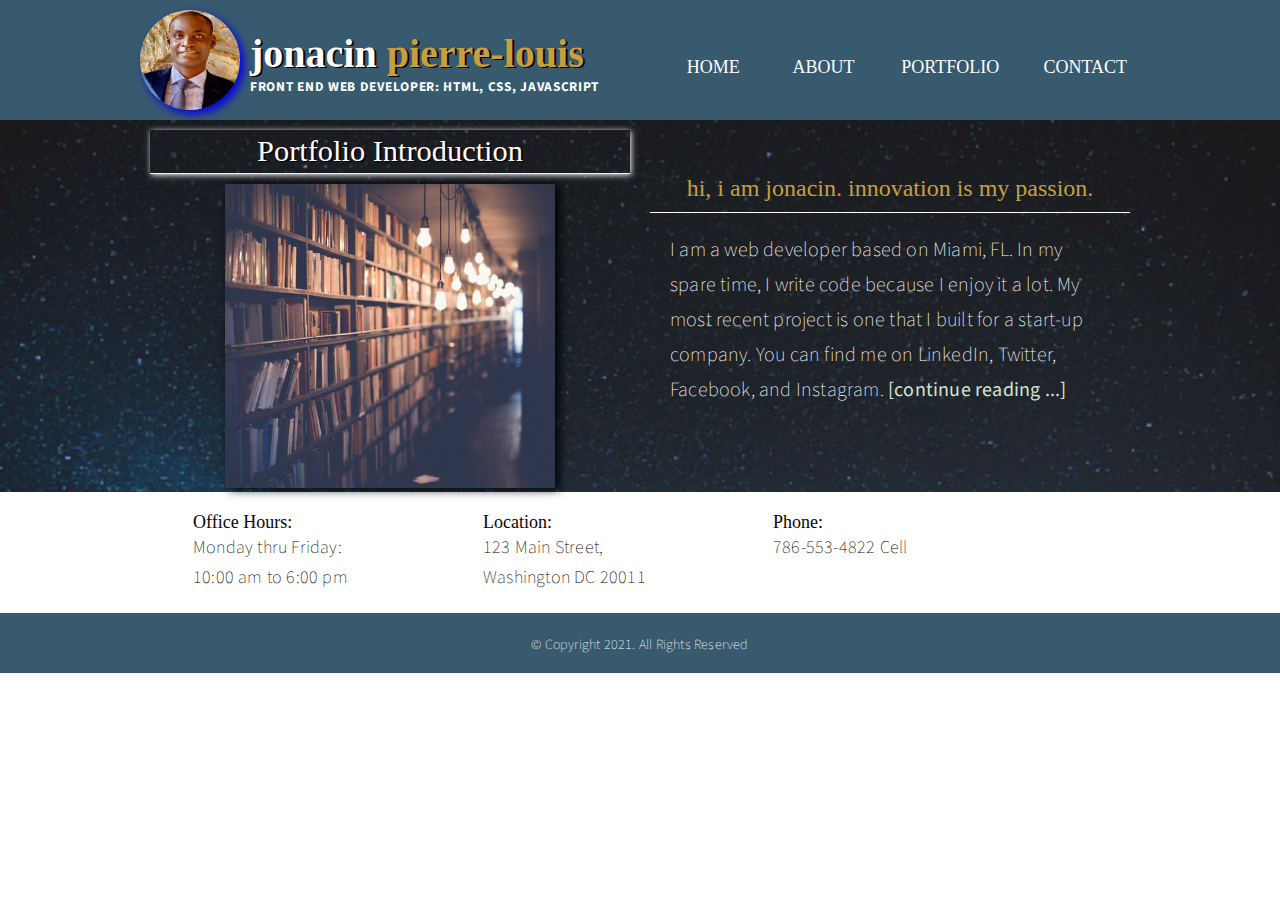
==== index.html @ 7216e9d7 "test" ====
<!DOCTYPE html>
    <html lang="en">
    <head>
        <meta charset="UTF-8">
        <meta http-equiv="X-UA-Compatible" content="IE=edge">
        <meta name="viewport" content="width=device-width, initial-scale=1.0">
        <!-- link to google font -->
        <link rel="preconnect" href="https://fonts.googleapis.com">
    <link rel="preconnect" href="https://fonts.gstatic.com" crossorigin>
    <link href="https://fonts.googleapis.com/css2?family=Source+Sans+Pro:ital,wght@0,200;0,600;1,300&display=swap" rel="stylesheet">
     <!-- link to google font  -->
 <link rel="stylesheet" href="./assets/css/social-media.css" class="stylesheet">
    <link rel="preconnect" href="https://fonts.gstatic.com" crossorigin>
    
     <!-- link to external css -->
    <link rel="stylesheet" href="./assets/css/social-media.css" class="stylesheet">
    <!-- link to external css -->
        <link rel="stylesheet" href="./assets/css/style.css">
            <!-- title of the page  -->
        <title>Jonacin Pierre-Louis' Porfolio | Welcome</title>
    </head>
    <body>
            <!-- main header tag  -->
        <header class="main-header">
            <figure>
            <a href="/index.html"><img class="profile-image" src="assets/images/jonacin.jpg" alt="Jonacin Pierre-Louis">
        </a>
           <div id="name"><h1> Jonacin <span class="lastn">Pierre-Louis</span></h1>
            <h6>Front End Web Developer: html, CSS, Javascript</h6>
        </div> 
            </figure>
            <!--Nav tag  -->
    <nav>
    <ul>
    <li><a href="index.html">Home</a></li>
    <li><a href="about.html">About</a></li>
    <li><a href="portfolio.html">Portfolio </a></li>
    <li><a href="contact.html">Contact </a></li>
    </ul>
    </nav>
        </header>
        <!-- THis is the background images for middle content -->
        <main class="all-biotext">
            <article class="biotext"> 
            <h2>portfolio introduction</h2>
            <img class="web-dev" src="assets/images/welcome.jpeg" alt="Web Development">
            </article>
    <!-- THis is the background images for middle content -->
            <article class="biotext">
            <h4>Hi, I am Jonacin. Innovation is my passion.</h4>
            <p>I am a web developer based on Miami, FL. 
            In my spare time, I write code because I enjoy it a lot.
                My most recent project is one that I built for a start-up company.
            You can find me on LinkedIn, Twitter, Facebook, and Instagram. <a href="about.html#about-me">[continue reading ...]</a>
            </p>
        </article>      
    </main>
            
        <section class="container">
      
            <!-- THis is the background images for middle content -->
            <section class="sub-container">
                <h5>Office Hours:</h5>
                <p>Monday  thru Friday:
                <br> 10:00 am to 6:00 pm</p></section>
            
            <section class="sub-container">
                <h5>Location:</h5>
            <p>123 Main Street, 
                <br>
            Washington DC 20011
            </p></section>

            <section class="sub-container">
                <h5>Phone:</h5>
            <p>
        786-553-4822 Cell
        </p></section>
    </section>
    <!-- footer tag  -->
    <footer class="main-footer">
        <p>&copy; Copyright 2021. All Rights Reserved</p></footer>
    </body>
    </html>
---- assets/css/social-media.css ----
body{
    background:white;
}

.social-menu ul{
    position: relative;
    top:50%;
    left:50%;
    padding:0;
    margin:0;
    transform:translate(-50%, -50%);
    display: flex;

}
.social-menu ul li{
    list-style: none;
    margin: 0 15px;;
}

.social-menu ul li .fa{
    font-size: 30px;
    line-height: 60px;
    transition: .6s;
    color:#1877F2;
}

.social-menu ul li .fa:hover{
    color:#fff;

}
.social-menu ul li a{
  position: relative;
  display:block;
  width: 10px;
  height:10px;
  border-radius: 50%;
  background: #fff;
  text-align: center;
  transition: .6s;
  box-shadow: 0 5px 4px black;
}

.social-menu ul li a:hover{
    transform:translate(0, -10px)
}
.social-menu ul li:nth-child(1) a:hover{
   background: #1877F2;
}
.social-menu ul li:nth-child(2) a:hover{
    background: #1877F2;
 }
 .social-menu ul li:nth-child(3) a:hover{
    background: #1877F2;
 }
 .social-menu ul li:nth-child(4) a:hover{
    background: #1877F2;
 }
---- assets/css/social-media.css ----
body{
    background:white;
}

.social-menu ul{
    position: relative;
    top:50%;
    left:50%;
    padding:0;
    margin:0;
    transform:translate(-50%, -50%);
    display: flex;

}
.social-menu ul li{
    list-style: none;
    margin: 0 15px;;
}

.social-menu ul li .fa{
    font-size: 30px;
    line-height: 60px;
    transition: .6s;
    color:#1877F2;
}

.social-menu ul li .fa:hover{
    color:#fff;

}
.social-menu ul li a{
  position: relative;
  display:block;
  width: 10px;
  height:10px;
  border-radius: 50%;
  background: #fff;
  text-align: center;
  transition: .6s;
  box-shadow: 0 5px 4px black;
}

.social-menu ul li a:hover{
    transform:translate(0, -10px)
}
.social-menu ul li:nth-child(1) a:hover{
   background: #1877F2;
}
.social-menu ul li:nth-child(2) a:hover{
    background: #1877F2;
 }
 .social-menu ul li:nth-child(3) a:hover{
    background: #1877F2;
 }
 .social-menu ul li:nth-child(4) a:hover{
    background: #1877F2;
 }
---- assets/css/style.css ----
/* css variables */
:root {
  --main-bg-color: rgb(204, 224, 206);
  --main-header-color: rgb(55, 90, 111);
  --main-button-color: rgb(55, 90, 111);
  --main-button-h-color: rgb(141, 179, 202);
  --main-section-bgcolor:rgb(204, 216, 224);
  --h6-font:'Source Sans Pro', sans-serif;
  --h6-color:rgb(255, 255, 255);
  --h2-font: 'Calligraffitti';
  --h2-color:rgb(199, 160, 61);
  --h4-color:rgb(199, 160, 61);
  --h5-color:rgb(7, 5, 0);
  --main-paragraph-font: 'Source Sans Pro', sans-serif;
  --main-paragraph-color:white; 
  --Hover-barcolor:rgb(199, 160, 61);
  --nav-color:rgb(55, 90, 111);

  }


  
.portfolio{
  display: flex;

  flex-wrap: wrap;
}
p{
  font-family:var(--main-paragraph-font);
  color: var(--main-paragraph-color);
  line-height: 35px;
  letter-spacing: .2px;
  font-weight: 100;
  font-size: 25px;
}
* {
 box-sizing: border-box;
    margin:0;
    padding:0;
   
}

h1 {
  width:500px;
}
h2 {
  font-family: var(--h2-font);
  font-weight: 100;
  font-size: 12px;
  text-transform: uppercase;
  color: var(--h2-color);
}

h4 {
  font-family: var(--h2-font);
  font-weight: 100;
  font-size: 24px;
  color:var(--h4-color);
  text-transform: lowercase;}
  h5 {
    font-family: var(--h2-font);
    font-weight: 100;
    font-size: 18px;
    color:var(--h5-color);
    }
  
h6 {
  font-weight:700;
  letter-spacing: .7px;
  font-family: var(--h6-font);
  text-transform: uppercase;
  color: var(--h6-color);
  margin-left:20px;
}

body{
  /* background:var(--main-section-bgcolor); */
  font-family:var(--main-paragraph-font-family);

}
.wrap{
  width:100%;
}



/* make the image round */

.main-header {
  background:var(--main-header-color);
  display:flex;
  justify-content:center;
  flex-wrap:wrap;
    /* align-items: center aligns the text in the center horizontally */
  align-items: center;  

   font-family:var(--main-paragraph-font-family);
    color:rgb(10, 0, 0);
  height:auto;

}

.main-header .profile-image{
  float:left;
  height:100px;
  width:100px;
  border-radius: 50%;
  box-shadow: 4px 4px 8px;
  margin:10px;

}


.main-header figure h1{
  text-transform:lowercase;
  font-size:40px;
  margin-left:20px;
}

.main-header h1,h2{
  text-shadow: 2px 1px #0e0000;
  margin-left:20px;
}
figure{
color:white;
font-size: 20px;
float:left;

}   
figure .lastn{
  color: var(--h2-color);

}

#name{
  padding-top:30px;
}
nav  {
  text-transform:uppercase;
  text-align: center;
   font-family:var(--main-paragraph-font-family);
  background:var(--nav-color);
  width:500px;
  height:60px;
  font-weight: 100;
  justify-content: right;
  
  }
  
  ul{
    
    list-style:none;
    margin-left:10px;
    display:flex;
    justify-content:flex-end;
    align-items:center;
    padding: 1.7em 0;
  
  }
  
  li a{
    font-size:18px;
    text-decoration: none;
    color:white;
    /* to space out the words */
    padding-right:5em;
    position:relative;
    transition: all ease-in-out 250ms;
  }
  li a::after{
    content:'';
    position:absolute;
    display:block;
    width:0%;
    height:0.1em;
    margin-left:20px;
    background-color: var(--Hover-barcolor);
    /* bottom: -.3em; */
    transition: all ease-in-out 250ms;
  }
  li a:hover::after{
    width:110%;
  }
  li a:hover{
    color:var(--Hover-barcolor);
  }


.all-biotext {
display: flex;
  position: relative; 
  width: 100%;

margin: 0 auto;
flex-wrap: wrap;
justify-content: center;
align-items: center;

}
.biotext{
  position: relative;
  display:inline-block;
  text-align: center;
width:500px;
height:auto;
}

.biotext a{
 text-decoration: none;
}

.biotext a:visited{
  font-weight: bolder;
  color:rgb(164, 195, 233);
 }
 
 
.biotext a:hover{
  font-weight: bolder;  
  color:orange;
 }
 .biotext a{
  font-weight: bolder;
  color:rgb(211, 228, 212);
 }

.all-biotext .biotext h1{
 color:var(--h2-color);
 font-size:25px;
 text-align: left;
 margin:10px;

}

 .biotext p{

border-top: 1px solid rgb(255, 255, 255);
padding:20px;
 font-size: 20px;
 }


.all-biotext h2 {
  font-family: var(--h2-font);
  position: relative;
  width:96%;
  text-transform: capitalize;
  color:white;  
  font-size: 1.9rem;
  font-weight:500;
  line-height: 1.4;
  font-weight: lighter;
  text-align: center;
  box-shadow: 1px 1px 6px;
border-bottom:1px solid #f3f1ee;
 
 
  /* border-right: 2px solid rgb(255, 255, 255); */
  margin:10px;
  
  }

.all-biotext .biotext p{
  text-align: left;
  margin:10px;
}
.all-biotext::before {    
    content: "";
    background-image: url("../images/background-1.jpeg"); 
    /* background: black; */
    background-size: cover;
  
    position: absolute;
    top: 0px;
    left: 0px;
    right: 0px;
    bottom: 0px;
    opacity: 0.9;
   
}



.all-biotext .biotext img{
  width:330px;
  text-align: center;
  height:auto;
  box-shadow: 4px 1px 10px;
}



/* main container */
.container{
  /* background:var(--main-section-bgcolor); */
  width:95%;
 display:flex;
 flex-wrap: wrap;
 justify-content: center;

 
}
.sub-container{
  /* background: rgb(235, 222, 222); */
  display:block;
  width:290px;
  text-align: left;
  padding:20px;
}
.sub-container p{
  line-height: 30px;
  letter-spacing: .2px;
  font-weight: lighter;
  font-size: 18px;
  color:black;
}


.main-footer {
  font-family:var(--main-paragraph-font-family);
  background:var(--main-header-color);
  font-size: 12px;
  text-align: center;
  height:60px;
  padding-top:15px;
 
 color:white;
 align-items: center;


}
.main-footer p{
font-size: 14px;
  text-align:center;
}

.form-container{
  font-size:24px;
  text-align: left;
  color:rgb(255, 255, 255);
}
input[type=text], select, textarea {
  width: 100%; 
  padding: 12px; 
  border: 1px solid #ccc; 
  border-radius: 4px; 
  box-sizing: border-box; 
  margin-top: 6px; 
  margin-bottom: 16px; 
  resize: vertical ;
}

/* Style the submit button with a specific background color etc */
input[type=submit] {
  background-color: var(--main-button-h-color);
  color: white;
  padding: 12px 20px;
  border: none;
  border-radius: 4px;
  cursor: pointer;
}

/* When moving the mouse over the submit button, add a darker green color */
input[type=submit]:hover {
  background-color: var(--main-button-color);
}


/* Add a background color and some padding around the form */
@media only screen and (max-width: 680px) {
 /* css variables */
 
/* css variables */


p{
  font-family:var(--main-paragraph-font);
  color: var(--main-paragraph-color);
  line-height: 35px;
  letter-spacing: .2px;
  font-weight: 100;
  font-size: 25px;
}
* {
 box-sizing: border-box;
    margin:0;
    padding:0;
   
}

h1 {
  width:300px;
}
h2 {
  font-family: var(--h2-font);
  font-weight: 100;
  font-size: 12px;
  text-transform: uppercase;
  color: var(--h2-color);
}

h4 {
  font-family: var(--h2-font);
  font-weight: 100;
  font-size: 24px;
  color:var(--h4-color);
  text-transform: uppercase;}
  h5 {
    font-family: var(--h2-font);
    font-weight: 100;
    font-size: 18px;
    color:var(--h5-color);
    }
  
h6 {
  font-weight: lighter;
  letter-spacing: .7px;
  font-family: var(--h6-font);
  text-transform: uppercase;
  color: var(--h6-color);
  margin-left:20px;
}

body{
  /* background:var(--main-section-bgcolor); */
  font-family:var(--main-paragraph-font-family);
  background: rgb(16, 124, 41);

}

/* make the image round */

.main-header {
  background:var(--main-header-color);
  /* display:display; */
  justify-content:center;
 
    /* align-items: center aligns the text in the center horizontally */
  align-items: center;  

   font-family:var(--main-paragraph-font-family);
    color:rgb(10, 0, 0);
  height:auto;

}

.main-header .profile-image{
  float:left;
  height:100px;
  width:100px;
  border-radius: 50%;
  box-shadow: 4px 4px 8px;
  margin-left:30px;

}

/* main header - top content */
.main-header figure h1{
  width:480px;
  text-transform:lowercase;
  font-size:40px;
}

.main-header h1,h2{
  text-shadow: 2px 1px #0e0000;
  margin-left:20px;
}
figure{
color:white;
font-size: 20px;
float:left;

}   
figure .lastn{
  color: var(--h2-color);

}

#name{
  padding-top:30px;
}
nav  {
  text-transform:uppercase;
  text-align: center;
   font-family:var(--main-paragraph-font-family);
  background:var(--nav-color);
  width:410px;
  height:60px;
  font-weight: 100;
  justify-content: right;
  
  }


}






  @media only screen and (max-width: 480px) {
    /* css variables */
    
   /* css variables */
   
   
   p{
     font-family:var(--main-paragraph-font);
     color: var(--main-paragraph-color);
     line-height: 35px;
     letter-spacing: .2px;
     font-weight: 100;
     font-size: 25px;
   }
   * {
    box-sizing: border-box;
       margin:0;
       padding:0;
      
   }
   
   h1 {
     width:300px;
   }
   h2 {
     font-family: var(--h2-font);
     font-weight: 100;
     font-size: 12px;
     text-transform: uppercase;
     color: var(--h2-color);
   }
   
   h4 {
     font-family: var(--h2-font);
     font-weight: 100;
     font-size: 24px;
     color:var(--h4-color);
     text-transform: uppercase;}
     h5 {
       font-family: var(--h2-font);
       font-weight: 100;
       font-size: 18px;
       color:var(--h5-color);
       }
     
   h6 {
     font-weight: lighter;
     letter-spacing: .7px;
     font-family: var(--h6-font);
     text-transform: uppercase;
     color: var(--h6-color);
     margin-left:20px;
   }
   
   body{
     /* background:var(--main-section-bgcolor); */
     font-family:var(--main-paragraph-font-family);
     background: rgb(16, 124, 41);
   
   }
   
   /* make the image round */
   
   .main-header {
     background:var(--main-header-color);
     /* display:display; */
     justify-content:center;
    
       /* align-items: center aligns the text in the center horizontally */
     align-items: center;  
   
      font-family:var(--main-paragraph-font-family);
       color:rgb(10, 0, 0);
     height:auto;
   
   }
   
   .main-header .profile-image{
     float:left;
     height:100px;
     width:100px;
     border-radius: 50%;
     box-shadow: 4px 4px 8px;
     margin-left:30px;
   
   }
   
   /* main header - top content */
   .main-header figure h1{
     width:440px;
     text-transform:lowercase;
     font-size:40px;
   }
   
   .main-header h1,h2{
     text-shadow: 2px 1px #0e0000;
     margin-left:20px;
   }
   figure{
   color:white;
   font-size: 20px;
   float:left;
   
   }   
   figure .lastn{
     color: var(--h2-color);
   
   }
   
   #name{
     padding-top:30px;
   }
   nav  {
     text-transform:uppercase;
     text-align: center;
      font-family:var(--main-paragraph-font-family);
     background:var(--nav-color);
     width:400px;
     height:60px;
     font-weight: 100;
     justify-content: right;
     
     }

     .main-header figure h1{
      text-transform:lowercase;
      font-size:30px;
      margin-left:20px;
    }
  }
    @media only screen and (max-width: 400px) {
      /* css variables */
      
     /* css variables */
     
     
     p{
       font-family:var(--main-paragraph-font);
       color: var(--main-paragraph-color);
       line-height: 35px;
       letter-spacing: .2px;
       font-weight: 100;
       font-size: 25px;
     }
     * {
      box-sizing: border-box;
         margin:0;
         padding:0;
        
     }
     
     h1 {
       width:300px;
     }
     h2 {
       font-family: var(--h2-font);
       font-weight: 100;
       font-size: 12px;
       text-transform: uppercase;
       color: var(--h2-color);
     }
     
     h4 {
       font-family: var(--h2-font);
       font-weight: 100;
       font-size: 24px;
       color:var(--h4-color);
       text-transform: uppercase;}
       h5 {
         font-family: var(--h2-font);
         font-weight: 100;
         font-size: 18px;
         color:var(--h5-color);
         }
       
     h6 {
       font-weight: lighter;
       letter-spacing: .7px;
       font-family: var(--h6-font);
       text-transform: uppercase;
       color: var(--h6-color);
       margin-left:20px;
     }
     
     body{
       /* background:var(--main-section-bgcolor); */
       font-family:var(--main-paragraph-font-family);
       background: rgb(209, 171, 90);
     
     }
     
     /* make the image round */
     
     .main-header {
       background:var(--main-header-color);
       /* display:display; */
       justify-content:center;
      
         /* align-items: center aligns the text in the center horizontally */
       align-items: center;  
     
        font-family:var(--main-paragraph-font-family);
         color:rgb(10, 0, 0);
       height:auto;
     
     }
     
     .main-header .profile-image{
       float:left;
       height:100px;
       width:100px;
       border-radius: 50%;
       box-shadow: 4px 4px 8px;
       margin-left:20px;
     
     }
     
     /* main header - top content */
     .main-header figure h1{
       width:390px;
       text-transform:lowercase;
       font-size:40px;
     }
     
     .main-header h1,h2{
       text-shadow: 2px 1px #0e0000;
       margin-left:10px;
     }
     figure{
     color:white;
     font-size: 20px;
     float:left;
     
     }   
     figure .lastn{
       color: var(--h2-color);
     
     }
     
     #name{
       padding-top:30px;
     }
     nav  {
       text-transform:uppercase;
       text-align: center;
        font-family:var(--main-paragraph-font-family);
       background:var(--nav-color);
       width:380px;
       height:60px;
       font-weight: 100;
       justify-content: right;
       
       }
  /* name */
       .main-header figure h1{
        text-transform:lowercase;
        font-size:30px;
        margin-left:20px;
      }
  

    }



      @media only screen and (min-width: 275px) and( max-width:39px) {
        /* css variables */
        
       /* css variables */
       
       
       p{
         font-family:var(--main-paragraph-font);
         color: var(--main-paragraph-color);
         line-height: 35px;
         letter-spacing: .2px;
         font-weight: 100;
         font-size: 25px;
       }
       * {
        box-sizing: border-box;
           margin:0;
           padding:0;
          
       }
       
       h1 {
         width:260px;
       }
       h2 {
         font-family: var(--h2-font);
         font-weight: 100;
         font-size: 12px;
         text-transform: uppercase;
         color: var(--h2-color);
       }
       
       h4 {
         font-family: var(--h2-font);
         font-weight: 100;
         font-size: 24px;
         color:var(--h4-color);
         text-transform: uppercase;}
         h5 {
           font-family: var(--h2-font);
           font-weight: 100;
           font-size: 18px;
           color:var(--h5-color);
           }
         
       h6 {
         font-weight: lighter;
         letter-spacing: .7px;
         font-family: var(--h6-font);
         text-transform: uppercase;
         color: var(--h6-color);
         margin-left:20px;
       }
       
       body{
         /* background:var(--main-section-bgcolor); */
         font-family:var(--main-paragraph-font-family);
         background: rgb(209, 171, 90);
       
       }
       
       /* make the image round */
       
       .main-header {
         background:var(--main-header-color);
         /* display:display; */
         justify-content:center;
        
           /* align-items: center aligns the text in the center horizontally */
         align-items: center;  
       
          font-family:var(--main-paragraph-font-family);
           color:rgb(10, 0, 0);
         height:auto;
       
       }
       
       .main-header .profile-image{
         float:left;
         height:100px;
         width:100px;
         border-radius: 50%;
         box-shadow: 4px 4px 8px;
         margin-left:20px;
       
       }
       
       /* main header - top content */
       .main-header figure h1{
         width:260px;
         text-transform:lowercase;
         font-size:40px;
       }
       
       .main-header h1,h2{
         text-shadow: 2px 1px #0e0000;
         margin-left:10px;
       }
       figure{
       color:white;
       font-size: 20px;
       float:left;
       
       }   
       figure .lastn{
         color: var(--h2-color);
       
       }
       
       #name{
         padding-top:30px;
       }
       nav  {
         text-transform:uppercase;
         text-align: center;
          font-family:var(--main-paragraph-font-family);
         background:var(--nav-color);
         width:260px;
         height:60px;
         font-weight: 100;
         justify-content: right;
         
         }
    /* name */
         .main-header figure h1{
          text-transform:lowercase;
          font-size:30px;
          margin-left:20px;
        }


        .all-biotext .biotext img{
          width:200px;
          text-align: center;
          height:auto;
          box-shadow: 4px 1px 10px;
        }




}
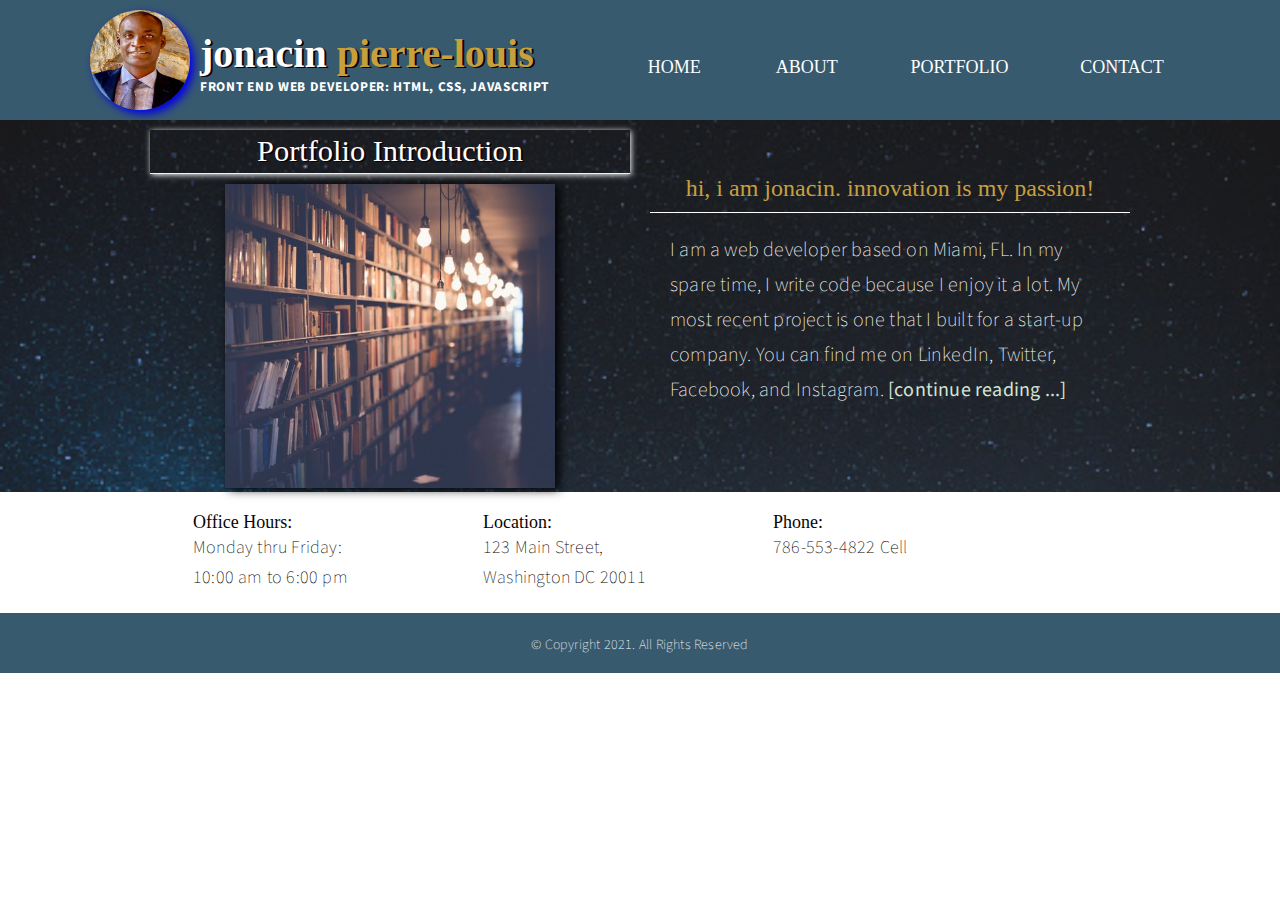
==== commit db58f34c: "css changes" ====
--- a/index.html
+++ b/index.html
@@ -47,7 +47,7 @@
             </article>
     <!-- THis is the background images for middle content -->
             <article class="biotext">
-            <h4>Hi, I am Jonacin. Innovation is my passion.</h4>
+            <h4>Hi, I am Jonacin. Innovation is my passion!</h4>
             <p>I am a web developer based on Miami, FL. 
             In my spare time, I write code because I enjoy it a lot.
                 My most recent project is one that I built for a start-up company.
--- a/assets/css/style.css
+++ b/assets/css/style.css
@@ -140,7 +140,7 @@
   text-align: center;
    font-family:var(--main-paragraph-font-family);
   background:var(--nav-color);
-  width:500px;
+  width:600px;
   height:60px;
   font-weight: 100;
   justify-content: right;
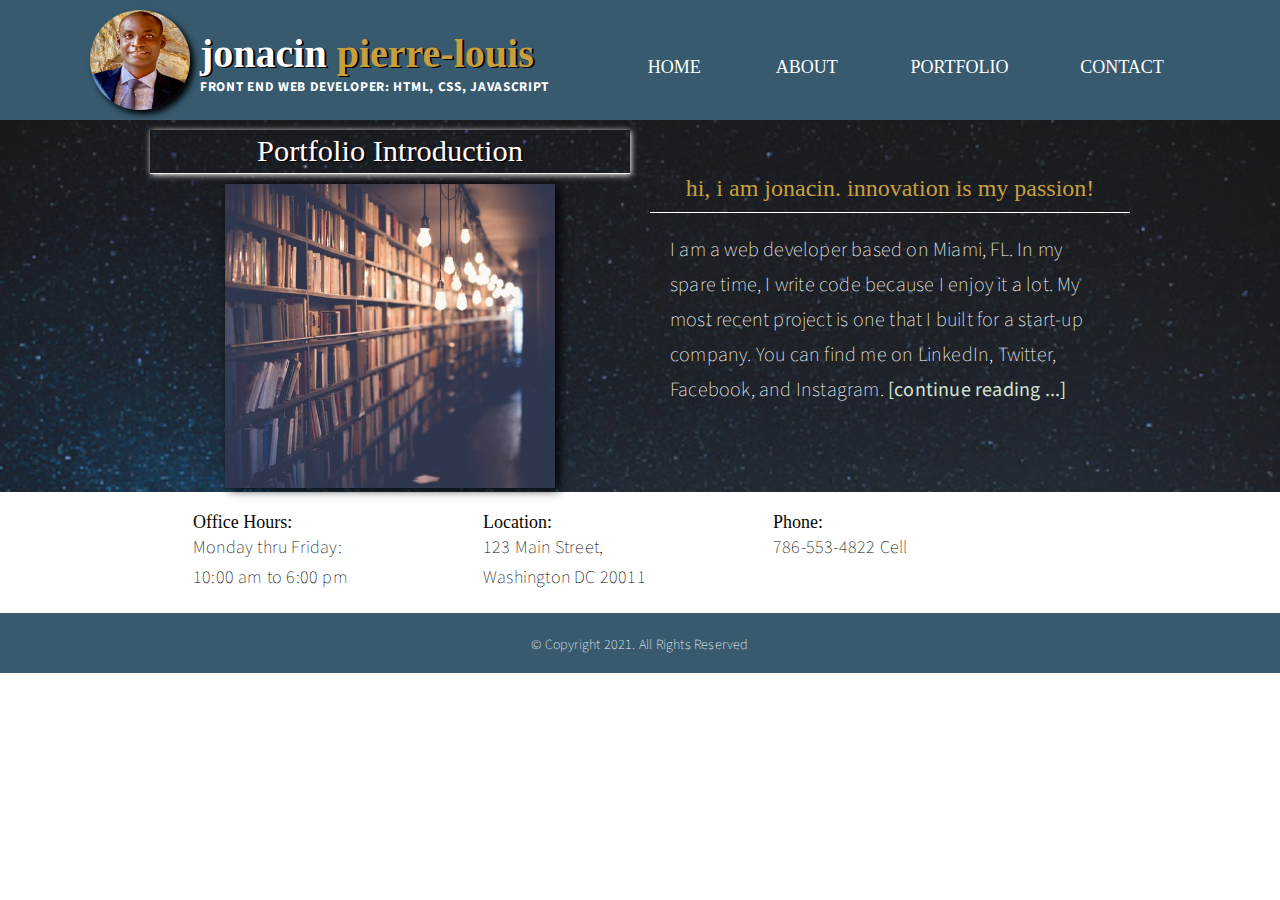
==== commit aa4af0e4: "css changes" ====
--- a/index.html
+++ b/index.html
@@ -29,7 +29,7 @@
             <h6>Front End Web Developer: html, CSS, Javascript</h6>
         </div> 
             </figure>
-            <!--Nav tag  -->
+            <!--Nav tag  starts here -->
     <nav>
     <ul>
     <li><a href="index.html">Home</a></li>
--- a/assets/css/style.css
+++ b/assets/css/style.css
@@ -76,7 +76,7 @@
 body{
   /* background:var(--main-section-bgcolor); */
   font-family:var(--main-paragraph-font-family);
-
+  background:transparent;
 }
 .wrap{
   width:100%;
@@ -105,8 +105,9 @@
   height:100px;
   width:100px;
   border-radius: 50%;
-  box-shadow: 4px 4px 8px;
+  box-shadow: 4px 4px 6px black;
   margin:10px;
+  
 
 }
 
@@ -366,12 +367,11 @@
 }
 
 
-/* Add a background color and some padding around the form */
-@media only screen and (max-width: 680px) {
+/* ipad air landscape*/
+@media only screen and (max-width: 768px) {
  /* css variables */
  
 /* css variables */
-
 
 p{
   font-family:var(--main-paragraph-font);
@@ -424,17 +424,10 @@
 body{
   /* background:var(--main-section-bgcolor); */
   font-family:var(--main-paragraph-font-family);
-  background: rgb(16, 124, 41);
-
-}
-
-/* make the image round */
-
+}
 .main-header {
-  background:var(--main-header-color);
-  /* display:display; */
+  background:var(--main-header-color); 
   justify-content:center;
- 
     /* align-items: center aligns the text in the center horizontally */
   align-items: center;  
 
@@ -449,14 +442,14 @@
   height:100px;
   width:100px;
   border-radius: 50%;
-  box-shadow: 4px 4px 8px;
+  box-shadow: 4px 4px 8px black;
   margin-left:30px;
 
 }
 
 /* main header - top content */
 .main-header figure h1{
-  width:480px;
+  width:520px;
   text-transform:lowercase;
   font-size:40px;
 }
@@ -477,27 +470,22 @@
 }
 
 #name{
-  padding-top:30px;
+  padding-top:20px;
 }
 nav  {
   text-transform:uppercase;
   text-align: center;
    font-family:var(--main-paragraph-font-family);
   background:var(--nav-color);
-  width:410px;
+  width:720px;
   height:60px;
   font-weight: 100;
-  justify-content: right;
-  
-  }
-
-
-}
-
-
-
-
-
+  justify-content: center;
+  
+  }
+
+
+}
 
   @media only screen and (max-width: 480px) {
     /* css variables */
@@ -556,7 +544,7 @@
    body{
      /* background:var(--main-section-bgcolor); */
      font-family:var(--main-paragraph-font-family);
-     background: rgb(16, 124, 41);
+     background: transparent;
    
    }
    
@@ -581,7 +569,7 @@
      height:100px;
      width:100px;
      border-radius: 50%;
-     box-shadow: 4px 4px 8px;
+     box-shadow: 4px 4px 8px black;
      margin-left:30px;
    
    }
@@ -686,7 +674,7 @@
      body{
        /* background:var(--main-section-bgcolor); */
        font-family:var(--main-paragraph-font-family);
-       background: rgb(209, 171, 90);
+       background: transparent;
      
      }
      
@@ -711,7 +699,7 @@
        height:100px;
        width:100px;
        border-radius: 50%;
-       box-shadow: 4px 4px 8px;
+       box-shadow: 4px 4px 8px black;
        margin-left:20px;
      
      }
@@ -821,7 +809,7 @@
        body{
          /* background:var(--main-section-bgcolor); */
          font-family:var(--main-paragraph-font-family);
-         background: rgb(209, 171, 90);
+         background: transparent;
        
        }
        
@@ -846,7 +834,7 @@
          height:100px;
          width:100px;
          border-radius: 50%;
-         box-shadow: 4px 4px 8px;
+         box-shadow: 4px 4px 8px black;
          margin-left:20px;
        
        }
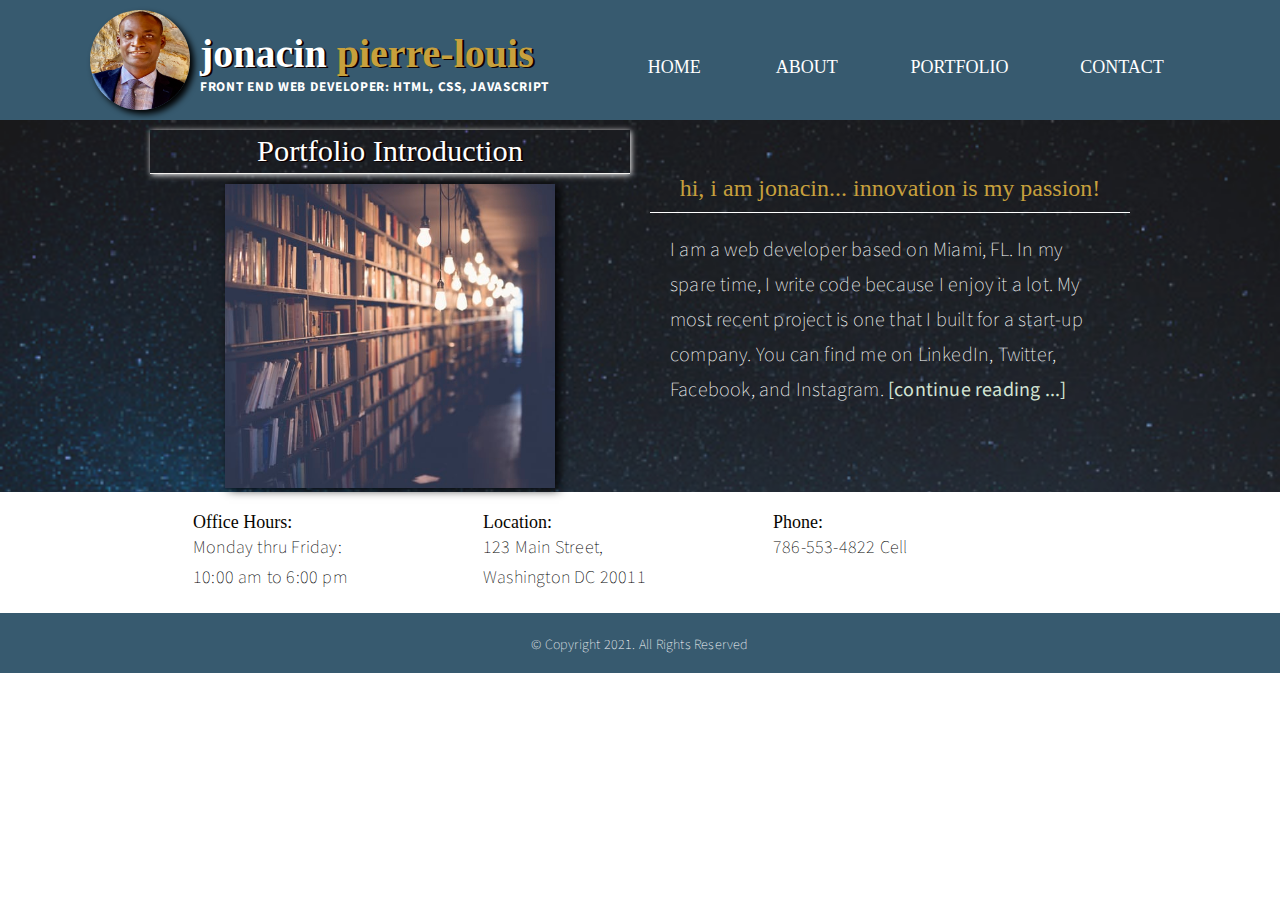
==== commit 74dbe820: "css changessssss" ====
--- a/index.html
+++ b/index.html
@@ -47,7 +47,7 @@
             </article>
     <!-- THis is the background images for middle content -->
             <article class="biotext">
-            <h4>Hi, I am Jonacin. Innovation is my passion!</h4>
+            <h4>Hi, I am Jonacin... Innovation is my passion!</h4>
             <p>I am a web developer based on Miami, FL. 
             In my spare time, I write code because I enjoy it a lot.
                 My most recent project is one that I built for a start-up company.
--- a/assets/css/style.css
+++ b/assets/css/style.css
@@ -148,7 +148,7 @@
   
   }
   
-  ul{
+  nav ul{
     
     list-style:none;
     margin-left:10px;
@@ -159,7 +159,7 @@
   
   }
   
-  li a{
+  nav li a{
     font-size:18px;
     text-decoration: none;
     color:white;
@@ -168,7 +168,7 @@
     position:relative;
     transition: all ease-in-out 250ms;
   }
-  li a::after{
+  nav li a::after{
     content:'';
     position:absolute;
     display:block;
@@ -179,10 +179,10 @@
     /* bottom: -.3em; */
     transition: all ease-in-out 250ms;
   }
-  li a:hover::after{
+  nav li a:hover::after{
     width:110%;
   }
-  li a:hover{
+  nav li a:hover{
     color:var(--Hover-barcolor);
   }
 
@@ -428,7 +428,7 @@
 .main-header {
   background:var(--main-header-color); 
   justify-content:center;
-    /* align-items: center aligns the text in the center horizontally */
+    /* align-items:aligns the text in the center horizontally */
   align-items: center;  
 
    font-family:var(--main-paragraph-font-family);
@@ -487,137 +487,8 @@
 
 }
 
-  @media only screen and (max-width: 480px) {
-    /* css variables */
-    
-   /* css variables */
-   
-   
-   p{
-     font-family:var(--main-paragraph-font);
-     color: var(--main-paragraph-color);
-     line-height: 35px;
-     letter-spacing: .2px;
-     font-weight: 100;
-     font-size: 25px;
-   }
-   * {
-    box-sizing: border-box;
-       margin:0;
-       padding:0;
-      
-   }
-   
-   h1 {
-     width:300px;
-   }
-   h2 {
-     font-family: var(--h2-font);
-     font-weight: 100;
-     font-size: 12px;
-     text-transform: uppercase;
-     color: var(--h2-color);
-   }
-   
-   h4 {
-     font-family: var(--h2-font);
-     font-weight: 100;
-     font-size: 24px;
-     color:var(--h4-color);
-     text-transform: uppercase;}
-     h5 {
-       font-family: var(--h2-font);
-       font-weight: 100;
-       font-size: 18px;
-       color:var(--h5-color);
-       }
-     
-   h6 {
-     font-weight: lighter;
-     letter-spacing: .7px;
-     font-family: var(--h6-font);
-     text-transform: uppercase;
-     color: var(--h6-color);
-     margin-left:20px;
-   }
-   
-   body{
-     /* background:var(--main-section-bgcolor); */
-     font-family:var(--main-paragraph-font-family);
-     background: transparent;
-   
-   }
-   
-   /* make the image round */
-   
-   .main-header {
-     background:var(--main-header-color);
-     /* display:display; */
-     justify-content:center;
-    
-       /* align-items: center aligns the text in the center horizontally */
-     align-items: center;  
-   
-      font-family:var(--main-paragraph-font-family);
-       color:rgb(10, 0, 0);
-     height:auto;
-   
-   }
-   
-   .main-header .profile-image{
-     float:left;
-     height:100px;
-     width:100px;
-     border-radius: 50%;
-     box-shadow: 4px 4px 8px black;
-     margin-left:30px;
-   
-   }
-   
-   /* main header - top content */
-   .main-header figure h1{
-     width:440px;
-     text-transform:lowercase;
-     font-size:40px;
-   }
-   
-   .main-header h1,h2{
-     text-shadow: 2px 1px #0e0000;
-     margin-left:20px;
-   }
-   figure{
-   color:white;
-   font-size: 20px;
-   float:left;
-   
-   }   
-   figure .lastn{
-     color: var(--h2-color);
-   
-   }
-   
-   #name{
-     padding-top:30px;
-   }
-   nav  {
-     text-transform:uppercase;
-     text-align: center;
-      font-family:var(--main-paragraph-font-family);
-     background:var(--nav-color);
-     width:400px;
-     height:60px;
-     font-weight: 100;
-     justify-content: right;
-     
-     }
-
-     .main-header figure h1{
-      text-transform:lowercase;
-      font-size:30px;
-      margin-left:20px;
-    }
-  }
-    @media only screen and (max-width: 400px) {
+
+    @media only screen and (max-width: 500px) {
       /* css variables */
       
      /* css variables */
@@ -734,7 +605,7 @@
        text-align: center;
         font-family:var(--main-paragraph-font-family);
        background:var(--nav-color);
-       width:380px;
+       width:500px;
        height:60px;
        font-weight: 100;
        justify-content: right;
@@ -752,104 +623,40 @@
 
 
 
-      @media only screen and (min-width: 275px) and( max-width:39px) {
-        /* css variables */
-        
-       /* css variables */
-       
-       
-       p{
-         font-family:var(--main-paragraph-font);
-         color: var(--main-paragraph-color);
-         line-height: 35px;
-         letter-spacing: .2px;
-         font-weight: 100;
-         font-size: 25px;
-       }
-       * {
-        box-sizing: border-box;
-           margin:0;
-           padding:0;
-          
-       }
-       
-       h1 {
-         width:260px;
-       }
-       h2 {
-         font-family: var(--h2-font);
-         font-weight: 100;
-         font-size: 12px;
-         text-transform: uppercase;
-         color: var(--h2-color);
-       }
-       
-       h4 {
-         font-family: var(--h2-font);
-         font-weight: 100;
-         font-size: 24px;
-         color:var(--h4-color);
-         text-transform: uppercase;}
-         h5 {
-           font-family: var(--h2-font);
-           font-weight: 100;
-           font-size: 18px;
-           color:var(--h5-color);
-           }
-         
-       h6 {
-         font-weight: lighter;
-         letter-spacing: .7px;
-         font-family: var(--h6-font);
-         text-transform: uppercase;
-         color: var(--h6-color);
-         margin-left:20px;
-       }
-       
-       body{
-         /* background:var(--main-section-bgcolor); */
-         font-family:var(--main-paragraph-font-family);
-         background: transparent;
-       
-       }
-       
-       /* make the image round */
-       
-       .main-header {
-         background:var(--main-header-color);
-         /* display:display; */
-         justify-content:center;
-        
-           /* align-items: center aligns the text in the center horizontally */
-         align-items: center;  
-       
-          font-family:var(--main-paragraph-font-family);
-           color:rgb(10, 0, 0);
-         height:auto;
-       
-       }
-       
+      @media only screen and (max-width: 375px) {
+      
+       .all-biotext .biotext h2{
+         font-size:20px;
+       }
+       .all-biotext .biotext h4{
+        font-size:14px;
+      }
        .main-header .profile-image{
          float:left;
-         height:100px;
-         width:100px;
+         height:60px;
+         width:60px;
          border-radius: 50%;
          box-shadow: 4px 4px 8px black;
-         margin-left:20px;
+         margin-left:30px;
        
        }
        
        /* main header - top content */
        .main-header figure h1{
-         width:260px;
+         width:340px;
          text-transform:lowercase;
-         font-size:40px;
+         font-size:14px;
        }
        
        .main-header h1,h2{
          text-shadow: 2px 1px #0e0000;
          margin-left:10px;
        }
+
+       .main-header h6{
+        font-size:9px;
+      }
+
        figure{
        color:white;
        font-size: 20px;
@@ -862,24 +669,14 @@
        }
        
        #name{
-         padding-top:30px;
-       }
-       nav  {
-         text-transform:uppercase;
-         text-align: center;
-          font-family:var(--main-paragraph-font-family);
-         background:var(--nav-color);
-         width:260px;
-         height:60px;
-         font-weight: 100;
-         justify-content: right;
-         
-         }
+         padding-top:10px;
+       }
+     
     /* name */
          .main-header figure h1{
           text-transform:lowercase;
-          font-size:30px;
-          margin-left:20px;
+          font-size:25px;
+          margin-left:10px;
         }
 
 
@@ -893,5 +690,178 @@
 
 
 
-}
-
+        nav  {
+          text-transform:lowercase;
+          text-align: center;
+           font-family:var(--main-paragraph-font-family);
+          background:var(--nav-color);
+          width:320px;
+          height:60px;
+          font-weight: 100;
+          justify-content: center;
+          
+          }
+
+
+
+
+          
+          nav ul{
+            
+            list-style:none;
+            margin-left:10px;
+            display:flex;
+            justify-content:center;
+            align-items:center;
+            padding: 1.em 0;
+          
+          }
+          
+          nav li a{
+            font-size:16px;
+            text-decoration: none;
+            color:white;
+            /* to space out the words */
+            padding-right:2em;
+            position:relative;
+            transition: all ease-in-out 250ms;
+          }
+          nav li a::after{
+            content:'';
+            position:absolute;
+            display:block;
+            width:0%;
+            height:0.1em;
+            margin-left:10px;
+            background-color: var(--Hover-barcolor);
+            /* bottom: -.3em; */
+            transition: all ease-in-out 250ms;
+          }
+          nav li a:hover::after{
+            width:110%;
+          }
+          nav li a:hover{
+            color:var(--Hover-barcolor);
+          }
+
+}
+
+ @media only screen and (max-width: 275px) {
+      
+       
+       
+       .main-header .profile-image{
+         float:left;
+         height:60px;
+         width:60px;
+         border-radius: 50%;
+         box-shadow: 4px 4px 8px black;
+         margin-left:10px;
+       
+       }
+       
+       /* main header - top content */
+       .main-header figure h1{
+         width:260px;
+         text-transform:lowercase;
+         font-size:14px;
+       }
+       
+       .main-header h1,h2{
+         text-shadow: 2px 1px #0e0000;
+         margin-left:10px;
+       }
+
+       .main-header h6{
+        font-size:9px;
+      }
+
+       figure{
+       color:white;
+       font-size: 20px;
+       float:left;
+       
+       }   
+       figure .lastn{
+         color: var(--h2-color);
+       
+       }
+       
+       #name{
+         padding-top:10px;
+       }
+     
+    /* name */
+         .main-header figure h1{
+          text-transform:lowercase;
+          font-size:20px;
+          margin-left:10px;
+        }
+
+
+        .all-biotext .biotext img{
+          width:200px;
+          text-align: center;
+          height:auto;
+          box-shadow: 4px 1px 10px;
+        }
+
+
+
+
+        nav  {
+          text-transform:lowercase;
+          text-align: center;
+           font-family:var(--main-paragraph-font-family);
+          background:var(--nav-color);
+          width:320px;
+          height:60px;
+          font-weight: 100;
+          justify-content: center;
+          
+          }
+
+
+
+
+          
+          nav ul{
+            
+            list-style:none;
+            margin-left:10px;
+            display:flex;
+            justify-content:center;
+            align-items:center;
+            padding: 1.em 0;
+          
+          }
+          
+          nav li a{
+            font-size:16px;
+            text-decoration: none;
+            color:white;
+            /* to space out the words */
+            padding-right:2em;
+            position:relative;
+            transition: all ease-in-out 250ms;
+          }
+          nav li a::after{
+            content:'';
+            position:absolute;
+            display:block;
+            width:0%;
+            height:0.1em;
+            margin-left:10px;
+            background-color: var(--Hover-barcolor);
+            /* bottom: -.3em; */
+            transition: all ease-in-out 250ms;
+          }
+          nav li a:hover::after{
+            width:110%;
+          }
+          nav li a:hover{
+            color:var(--Hover-barcolor);
+          }
+
+}
+
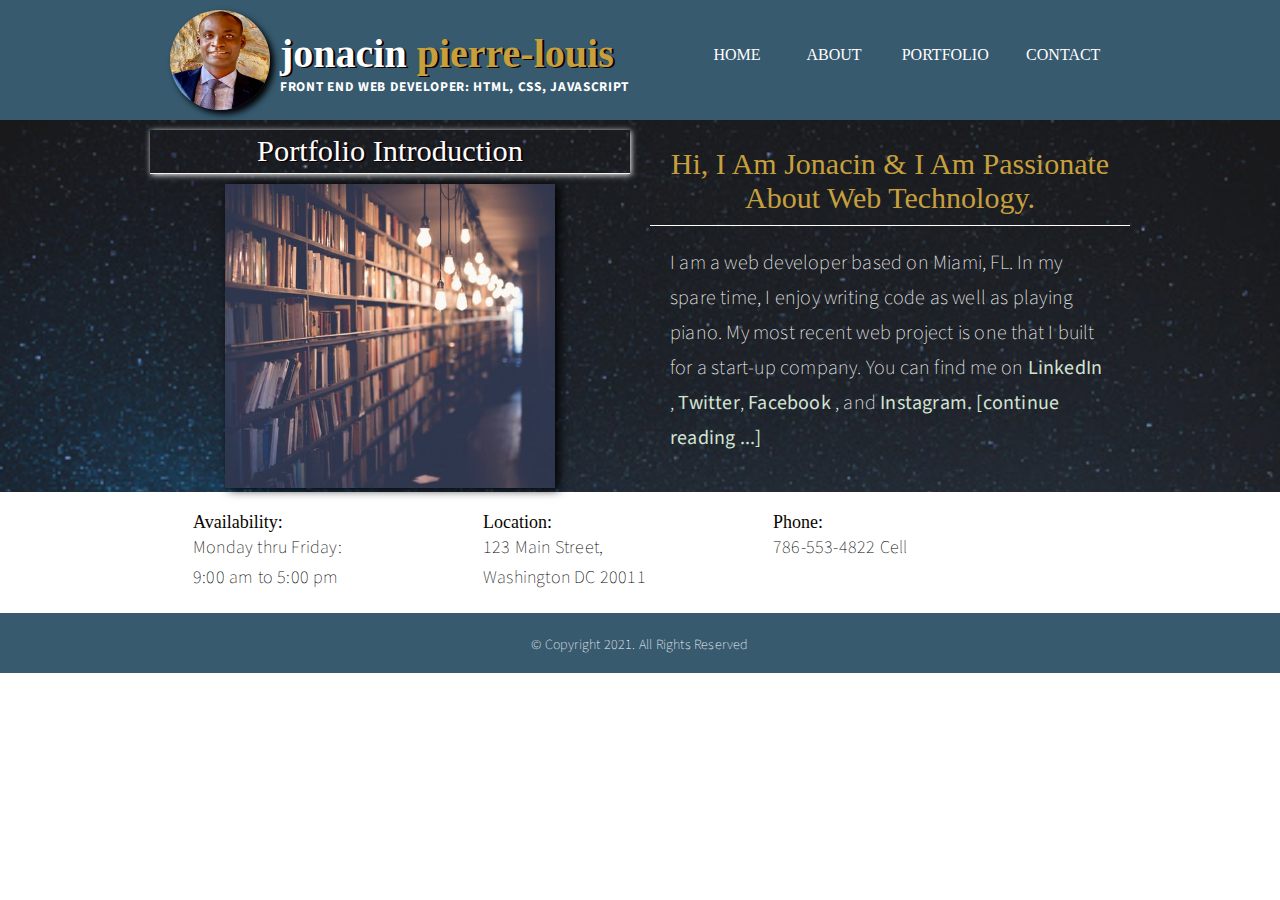
==== commit c442600a: "changes made to the css file" ====
--- a/index.html
+++ b/index.html
@@ -29,7 +29,7 @@
             <h6>Front End Web Developer: html, CSS, Javascript</h6>
         </div> 
             </figure>
-            <!--Nav tag  starts here -->
+          
     <nav>
     <ul>
     <li><a href="index.html">Home</a></li>
@@ -39,30 +39,29 @@
     </ul>
     </nav>
         </header>
-        <!-- THis is the background images for middle content -->
+        <!-- THis is the main section for content -->
         <main class="all-biotext">
             <article class="biotext"> 
             <h2>portfolio introduction</h2>
             <img class="web-dev" src="assets/images/welcome.jpeg" alt="Web Development">
             </article>
-    <!-- THis is the background images for middle content -->
+              <!-- THis is article section -->
             <article class="biotext">
-            <h4>Hi, I am Jonacin... Innovation is my passion!</h4>
+            <h4>Hi, I am Jonacin & I am passionate about web technology.</h4>
             <p>I am a web developer based on Miami, FL. 
-            In my spare time, I write code because I enjoy it a lot.
-                My most recent project is one that I built for a start-up company.
-            You can find me on LinkedIn, Twitter, Facebook, and Instagram. <a href="about.html#about-me">[continue reading ...]</a>
+            In my spare time, I enjoy writing code as well as playing piano.
+                My most recent web project is one that I built for a start-up company.
+            You can find me on <a href="#">LinkedIn </a>, <a href="#">Twitter</a>,<a href="#"> Facebook </a>, and  <a href="#">Instagram.</a> <a href="about.html#about-me">[continue reading ...]</a>
             </p>
         </article>      
     </main>
-            
+            <!-- THis is a contain and its sub-container for contact section of the page -->
         <section class="container">
-      
-            <!-- THis is the background images for middle content -->
+    
             <section class="sub-container">
-                <h5>Office Hours:</h5>
+                <h5>Availability:</h5>
                 <p>Monday  thru Friday:
-                <br> 10:00 am to 6:00 pm</p></section>
+                <br> 9:00 am to 5:00 pm</p></section>
             
             <section class="sub-container">
                 <h5>Location:</h5>
--- a/assets/css/style.css
+++ b/assets/css/style.css
@@ -13,16 +13,13 @@
   --h5-color:rgb(7, 5, 0);
   --main-paragraph-font: 'Source Sans Pro', sans-serif;
   --main-paragraph-color:white; 
+  --nav-color:rgb(55, 90, 111);
   --Hover-barcolor:rgb(199, 160, 61);
-  --nav-color:rgb(55, 90, 111);
 
   }
 
-
-  
 .portfolio{
   display: flex;
-
   flex-wrap: wrap;
 }
 p{
@@ -141,7 +138,7 @@
   text-align: center;
    font-family:var(--main-paragraph-font-family);
   background:var(--nav-color);
-  width:600px;
+  width:440px;
   height:60px;
   font-weight: 100;
   justify-content: right;
@@ -155,16 +152,16 @@
     display:flex;
     justify-content:flex-end;
     align-items:center;
-    padding: 1.7em 0;
+    padding:1em 0;
   
   }
   
   nav li a{
-    font-size:18px;
+    font-size:16px;
     text-decoration: none;
     color:white;
     /* to space out the words */
-    padding-right:5em;
+    padding-right:5.3em;
     position:relative;
     transition: all ease-in-out 250ms;
   }
@@ -206,6 +203,15 @@
 height:auto;
 }
 
+.biotext h4{
+ text-transform: capitalize;
+ font-size: 30px;
+ margin-top:20px;
+}
+
+
+
+
 .biotext a{
  text-decoration: none;
 }
@@ -369,499 +375,503 @@
 
 /* ipad air landscape*/
 @media only screen and (max-width: 768px) {
+  /* css variables */
+  #name h6{
+   font-size:10px;
+   font-weight: bold;
+  }
  /* css variables */
- 
-/* css variables */
-
-p{
-  font-family:var(--main-paragraph-font);
-  color: var(--main-paragraph-color);
-  line-height: 35px;
-  letter-spacing: .2px;
-  font-weight: 100;
-  font-size: 25px;
-}
-* {
- box-sizing: border-box;
-    margin:0;
-    padding:0;
+ p{
+ 
+   font-family:var(--main-paragraph-font);
+   color: var(--main-paragraph-color);
+   line-height: 35px;
+   letter-spacing: .2px;
+   font-weight: 100;
+   font-size: 25px;
+ }
+ * {
+  box-sizing: border-box;
+     margin:0;
+     padding:0;
+    
+ }
+ 
+ h1 {
+   width:300px;
+ }
+ h2 {
+   font-family: var(--h2-font);
+   font-weight: 100;
+   font-size: 12px;
+   text-transform: uppercase;
+   color: var(--h2-color);
+ }
+ 
+ h4 {
+   font-family: var(--h2-font);
+   font-weight: 100;
+   font-size: 24px;
+   color:var(--h4-color);
+   text-transform: uppercase;}
+   h5 {
+     font-family: var(--h2-font);
+     font-weight: 100;
+     font-size: 18px;
+     color:var(--h5-color);
+     }
    
-}
-
-h1 {
-  width:300px;
-}
-h2 {
-  font-family: var(--h2-font);
-  font-weight: 100;
-  font-size: 12px;
-  text-transform: uppercase;
-  color: var(--h2-color);
-}
-
-h4 {
-  font-family: var(--h2-font);
-  font-weight: 100;
-  font-size: 24px;
-  color:var(--h4-color);
-  text-transform: uppercase;}
-  h5 {
-    font-family: var(--h2-font);
-    font-weight: 100;
-    font-size: 18px;
-    color:var(--h5-color);
-    }
-  
-h6 {
-  font-weight: lighter;
-  letter-spacing: .7px;
-  font-family: var(--h6-font);
-  text-transform: uppercase;
-  color: var(--h6-color);
-  margin-left:20px;
-}
-
-body{
-  /* background:var(--main-section-bgcolor); */
-  font-family:var(--main-paragraph-font-family);
-}
-.main-header {
-  background:var(--main-header-color); 
-  justify-content:center;
-    /* align-items:aligns the text in the center horizontally */
-  align-items: center;  
-
+ h6 {
+   font-weight: lighter;
+   letter-spacing: .7px;
+   font-family: var(--h6-font);
+   text-transform: uppercase;
+   color: var(--h6-color);
+   margin-left:20px;
+ }
+ 
+ body{
+   /* background:var(--main-section-bgcolor); */
    font-family:var(--main-paragraph-font-family);
-    color:rgb(10, 0, 0);
-  height:auto;
-
-}
-
-.main-header .profile-image{
-  float:left;
-  height:100px;
-  width:100px;
-  border-radius: 50%;
-  box-shadow: 4px 4px 8px black;
-  margin-left:30px;
-
-}
-
-/* main header - top content */
-.main-header figure h1{
-  width:520px;
-  text-transform:lowercase;
-  font-size:40px;
-}
-
-.main-header h1,h2{
-  text-shadow: 2px 1px #0e0000;
-  margin-left:20px;
-}
-figure{
-color:white;
-font-size: 20px;
-float:left;
-
-}   
-figure .lastn{
-  color: var(--h2-color);
-
-}
-
-#name{
-  padding-top:20px;
-}
-nav  {
-  text-transform:uppercase;
-  text-align: center;
-   font-family:var(--main-paragraph-font-family);
-  background:var(--nav-color);
-  width:720px;
-  height:60px;
-  font-weight: 100;
-  justify-content: center;
-  
-  }
-
-
-}
-
-
-    @media only screen and (max-width: 500px) {
+ }
+ .main-header {
+   background:var(--main-header-color); 
+   justify-content:center;
+     /* align-items:aligns the text in the center horizontally */
+   align-items: center;  
+ 
+    font-family:var(--main-paragraph-font-family);
+     color:rgb(10, 0, 0);
+   height:auto;
+ 
+ }
+ 
+ .main-header .profile-image{
+   float:left;
+   height:100px;
+   width:100px;
+   border-radius: 50%;
+   box-shadow: 4px 4px 8px black;
+   margin-left:30px;
+ 
+ }
+ 
+ /* main header - top content */
+ .main-header figure h1{
+   width:520px;
+   text-transform:lowercase;
+   font-size:40px;
+ }
+ 
+ .main-header h1,h2{
+   text-shadow: 2px 1px #0e0000;
+   margin-left:20px;
+ }
+ figure{
+ color:white;
+ font-size: 20px;
+ float:left;
+ 
+ }   
+ figure .lastn{
+   color: var(--h2-color);
+ 
+ }
+ 
+ #name{
+   padding-top:20px;
+ }
+ nav  {
+   text-transform:uppercase;
+   text-align: center;
+    font-family:var(--main-paragraph-font-family);
+   background:var(--nav-color);
+   width:720px;
+   height:60px;
+   font-weight: 100;
+   justify-content: center;
+   
+   }
+ 
+ 
+ }
+ 
+ 
+     @media only screen and (max-width: 500px) {
+       /* css variables */
+       
       /* css variables */
       
-     /* css variables */
-     
-     
-     p{
-       font-family:var(--main-paragraph-font);
-       color: var(--main-paragraph-color);
-       line-height: 35px;
-       letter-spacing: .2px;
-       font-weight: 100;
-       font-size: 25px;
+      
+      p{
+        font-family:var(--main-paragraph-font);
+        color: var(--main-paragraph-color);
+        line-height: 35px;
+        letter-spacing: .2px;
+        font-weight: 100;
+        font-size: 25px;
+      }
+      * {
+       box-sizing: border-box;
+          margin:0;
+          padding:0;
+         
+      }
+      
+      h1 {
+        width:300px;
+      }
+      h2 {
+        font-family: var(--h2-font);
+        font-weight: 100;
+        font-size: 12px;
+        text-transform: uppercase;
+        color: var(--h2-color);
+      }
+      
+      h4 {
+        font-family: var(--h2-font);
+        font-weight: 100;
+        font-size: 24px;
+        color:var(--h4-color);
+        text-transform: uppercase;}
+        h5 {
+          font-family: var(--h2-font);
+          font-weight: 100;
+          font-size: 18px;
+          color:var(--h5-color);
+          }
+        
+      h6 {
+        font-weight: lighter;
+        letter-spacing: .7px;
+        font-family: var(--h6-font);
+        text-transform: uppercase;
+        color: var(--h6-color);
+        margin-left:20px;
+      }
+      
+      body{
+        /* background:var(--main-section-bgcolor); */
+        font-family:var(--main-paragraph-font-family);
+        background: transparent;
+      
+      }
+      
+      /* make the image round */
+      
+      .main-header {
+        background:var(--main-header-color);
+        /* display:display; */
+        justify-content:center;
+       
+          /* align-items: center aligns the text in the center horizontally */
+        align-items: center;  
+      
+         font-family:var(--main-paragraph-font-family);
+          color:rgb(10, 0, 0);
+        height:auto;
+      
+      }
+      
+      .main-header .profile-image{
+        float:left;
+        height:100px;
+        width:100px;
+        border-radius: 50%;
+        box-shadow: 4px 4px 8px black;
+        margin-left:20px;
+      
+      }
+      
+      /* main header - top content */
+      .main-header figure h1{
+        width:390px;
+        text-transform:lowercase;
+        font-size:40px;
+      }
+      
+      .main-header h1,h2{
+        text-shadow: 2px 1px #0e0000;
+        margin-left:10px;
+      }
+      figure{
+      color:white;
+      font-size: 20px;
+      float:left;
+      
+      }   
+      figure .lastn{
+        color: var(--h2-color);
+      
+      }
+      
+      #name{
+        padding-top:30px;
+      }
+      nav  {
+        text-transform:uppercase;
+        text-align: center;
+         font-family:var(--main-paragraph-font-family);
+        background:var(--nav-color);
+        width:500px;
+        height:60px;
+        font-weight: 100;
+        justify-content: right;
+        
+        }
+   /* name */
+        .main-header figure h1{
+         text-transform:lowercase;
+         font-size:30px;
+         margin-left:20px;
+       }
+   
+ 
      }
-     * {
-      box-sizing: border-box;
-         margin:0;
-         padding:0;
-        
-     }
-     
-     h1 {
-       width:300px;
-     }
-     h2 {
-       font-family: var(--h2-font);
-       font-weight: 100;
-       font-size: 12px;
-       text-transform: uppercase;
-       color: var(--h2-color);
-     }
-     
-     h4 {
-       font-family: var(--h2-font);
-       font-weight: 100;
-       font-size: 24px;
-       color:var(--h4-color);
-       text-transform: uppercase;}
-       h5 {
-         font-family: var(--h2-font);
-         font-weight: 100;
-         font-size: 18px;
-         color:var(--h5-color);
+ 
+ 
+ 
+       @media only screen and (max-width: 375px) {
+         h1 {
+           width:300px;
          }
-       
-     h6 {
-       font-weight: lighter;
-       letter-spacing: .7px;
-       font-family: var(--h6-font);
-       text-transform: uppercase;
-       color: var(--h6-color);
-       margin-left:20px;
-     }
-     
-     body{
-       /* background:var(--main-section-bgcolor); */
-       font-family:var(--main-paragraph-font-family);
-       background: transparent;
-     
-     }
-     
-     /* make the image round */
-     
-     .main-header {
-       background:var(--main-header-color);
-       /* display:display; */
-       justify-content:center;
-      
-         /* align-items: center aligns the text in the center horizontally */
-       align-items: center;  
-     
-        font-family:var(--main-paragraph-font-family);
-         color:rgb(10, 0, 0);
-       height:auto;
-     
-     }
-     
-     .main-header .profile-image{
-       float:left;
-       height:100px;
-       width:100px;
-       border-radius: 50%;
-       box-shadow: 4px 4px 8px black;
-       margin-left:20px;
-     
-     }
-     
-     /* main header - top content */
-     .main-header figure h1{
-       width:390px;
-       text-transform:lowercase;
-       font-size:40px;
-     }
-     
-     .main-header h1,h2{
-       text-shadow: 2px 1px #0e0000;
-       margin-left:10px;
-     }
-     figure{
-     color:white;
-     font-size: 20px;
-     float:left;
-     
-     }   
-     figure .lastn{
-       color: var(--h2-color);
-     
-     }
-     
-     #name{
-       padding-top:30px;
-     }
-     nav  {
-       text-transform:uppercase;
-       text-align: center;
-        font-family:var(--main-paragraph-font-family);
-       background:var(--nav-color);
-       width:500px;
-       height:60px;
-       font-weight: 100;
-       justify-content: right;
-       
-       }
-  /* name */
-       .main-header figure h1{
-        text-transform:lowercase;
-        font-size:30px;
-        margin-left:20px;
-      }
-  
-
-    }
-
-
-
-      @media only screen and (max-width: 375px) {
-      
-       .all-biotext .biotext h2{
-         font-size:20px;
-       }
-       .all-biotext .biotext h4{
-        font-size:14px;
-      }
-       .main-header .profile-image{
-         float:left;
-         height:60px;
-         width:60px;
-         border-radius: 50%;
-         box-shadow: 4px 4px 8px black;
-         margin-left:30px;
-       
-       }
-       
-       /* main header - top content */
-       .main-header figure h1{
-         width:340px;
-         text-transform:lowercase;
+        .all-biotext .biotext h2{
+          font-size:20px;
+        }
+        .all-biotext .biotext h4{
          font-size:14px;
        }
+        .main-header .profile-image{
+          float:left;
+          height:60px;
+          width:60px;
+          border-radius: 50%;
+          box-shadow: 4px 4px 8px black;
+          margin-left:30px;
+        
+        }
+        
+        /* main header - top content */
+        .main-header figure h1{
+          width:340px;
+          text-transform:lowercase;
+          font-size:14px;
+        }
+        
+        .main-header h1,h2{
+          text-shadow: 2px 1px #0e0000;
+          margin-left:10px;
+        }
+ 
+        .main-header h6{
+         font-size:9px;
+       }
+ 
+        figure{
+        color:white;
+        font-size: 20px;
+        float:left;
+        
+        }   
+        figure .lastn{
+          color: var(--h2-color);
+        
+        }
+        
+        #name{
+          padding-top:10px;
+        }
+      
+     /* name */
+          .main-header figure h1{
+           text-transform:lowercase;
+           font-size:25px;
+           margin-left:10px;
+         }
+ 
+ 
+         .all-biotext .biotext img{
+           width:200px;
+           text-align: center;
+           height:auto;
+           box-shadow: 4px 1px 10px;
+         }
+ 
+         .biotext{
+           position: relative;
+           display:inline-block;
+           text-align: center;
+         width:320px;
+         height:auto;
+         }
+ 
+ 
+         nav  {
+           text-transform:lowercase;
+           text-align: center;
+            font-family:var(--main-paragraph-font-family);
+           background:var(--nav-color);
+           width:320px;
+           height:60px;
+           font-weight: 100;
+           justify-content: center;
+           
+           }
+ 
+           nav ul{
+             
+             list-style:none;
+             margin-left:10px;
+             display:flex;
+             justify-content:center;
+             align-items:center;
+             padding: 1.0em 0;
+           
+           }
+           
+           nav li a{
+             font-size:16px;
+             text-decoration: none;
+             color:white;
+             /* to space out the words */
+             padding-right:2em;
+             position:relative;
+             transition: all ease-in-out 250ms;
+           }
+           nav li a::after{
+             content:'';
+             position:absolute;
+             display:block;
+             width:0%;
+             height:0.1em;
+             margin-left:10px;
+             background-color: var(--Hover-barcolor);
+             /* bottom: -.3em; */
+             transition: all ease-in-out 250ms;
+           }
+           nav li a:hover::after{
+             width:110%;
+           }
+           nav li a:hover{
+             color:var(--Hover-barcolor);
+           }
+ 
+ }
+ 
+  @media only screen and (max-width: 275px) {
        
-       .main-header h1,h2{
-         text-shadow: 2px 1px #0e0000;
-         margin-left:10px;
+        
+        
+        .main-header .profile-image{
+          float:left;
+          height:60px;
+          width:60px;
+          border-radius: 50%;
+          box-shadow: 4px 4px 8px black;
+          margin-left:10px;
+        
+        }
+        
+        /* main header - top content */
+        .main-header figure h1{
+          width:260px;
+          text-transform:lowercase;
+          font-size:14px;
+        }
+        
+        .main-header h1,h2{
+          text-shadow: 2px 1px #0e0000;
+          margin-left:10px;
+        }
+ 
+        .main-header h6{
+         font-size:9px;
        }
-
-       .main-header h6{
-        font-size:9px;
-      }
-
-       figure{
-       color:white;
-       font-size: 20px;
-       float:left;
-       
-       }   
-       figure .lastn{
-         color: var(--h2-color);
-       
-       }
-       
-       #name{
-         padding-top:10px;
-       }
-     
-    /* name */
-         .main-header figure h1{
-          text-transform:lowercase;
-          font-size:25px;
-          margin-left:10px;
-        }
-
-
-        .all-biotext .biotext img{
-          width:200px;
-          text-align: center;
-          height:auto;
-          box-shadow: 4px 1px 10px;
-        }
-
-
-
-
-        nav  {
-          text-transform:lowercase;
-          text-align: center;
-           font-family:var(--main-paragraph-font-family);
-          background:var(--nav-color);
-          width:320px;
-          height:60px;
-          font-weight: 100;
-          justify-content: center;
-          
-          }
-
-
-
-
-          
-          nav ul{
-            
-            list-style:none;
-            margin-left:10px;
-            display:flex;
-            justify-content:center;
-            align-items:center;
-            padding: 1.em 0;
-          
-          }
-          
-          nav li a{
-            font-size:16px;
-            text-decoration: none;
-            color:white;
-            /* to space out the words */
-            padding-right:2em;
-            position:relative;
-            transition: all ease-in-out 250ms;
-          }
-          nav li a::after{
-            content:'';
-            position:absolute;
-            display:block;
-            width:0%;
-            height:0.1em;
-            margin-left:10px;
-            background-color: var(--Hover-barcolor);
-            /* bottom: -.3em; */
-            transition: all ease-in-out 250ms;
-          }
-          nav li a:hover::after{
-            width:110%;
-          }
-          nav li a:hover{
-            color:var(--Hover-barcolor);
-          }
-
-}
-
- @media only screen and (max-width: 275px) {
-      
-       
-       
-       .main-header .profile-image{
-         float:left;
-         height:60px;
-         width:60px;
-         border-radius: 50%;
-         box-shadow: 4px 4px 8px black;
-         margin-left:10px;
-       
-       }
-       
-       /* main header - top content */
-       .main-header figure h1{
-         width:260px;
-         text-transform:lowercase;
-         font-size:14px;
-       }
-       
-       .main-header h1,h2{
-         text-shadow: 2px 1px #0e0000;
-         margin-left:10px;
-       }
-
-       .main-header h6{
-        font-size:9px;
-      }
-
-       figure{
-       color:white;
-       font-size: 20px;
-       float:left;
-       
-       }   
-       figure .lastn{
-         color: var(--h2-color);
-       
-       }
-       
-       #name{
-         padding-top:10px;
-       }
-     
-    /* name */
-         .main-header figure h1{
-          text-transform:lowercase;
-          font-size:20px;
-          margin-left:10px;
-        }
-
-
-        .all-biotext .biotext img{
-          width:200px;
-          text-align: center;
-          height:auto;
-          box-shadow: 4px 1px 10px;
-        }
-
-
-
-
-        nav  {
-          text-transform:lowercase;
-          text-align: center;
-           font-family:var(--main-paragraph-font-family);
-          background:var(--nav-color);
-          width:320px;
-          height:60px;
-          font-weight: 100;
-          justify-content: center;
-          
-          }
-
-
-
-
-          
-          nav ul{
-            
-            list-style:none;
-            margin-left:10px;
-            display:flex;
-            justify-content:center;
-            align-items:center;
-            padding: 1.em 0;
-          
-          }
-          
-          nav li a{
-            font-size:16px;
-            text-decoration: none;
-            color:white;
-            /* to space out the words */
-            padding-right:2em;
-            position:relative;
-            transition: all ease-in-out 250ms;
-          }
-          nav li a::after{
-            content:'';
-            position:absolute;
-            display:block;
-            width:0%;
-            height:0.1em;
-            margin-left:10px;
-            background-color: var(--Hover-barcolor);
-            /* bottom: -.3em; */
-            transition: all ease-in-out 250ms;
-          }
-          nav li a:hover::after{
-            width:110%;
-          }
-          nav li a:hover{
-            color:var(--Hover-barcolor);
-          }
-
-}
-
+ 
+        figure{
+        color:white;
+        font-size: 20px;
+        float:left;
+        
+        }   
+        figure .lastn{
+          color: var(--h2-color);
+        
+        }
+        
+        #name{
+          padding-top:10px;
+        }
+      
+     /* name */
+          .main-header figure h1{
+           text-transform:lowercase;
+           font-size:20px;
+           margin-left:10px;
+         }
+ 
+ 
+         .all-biotext .biotext img{
+           width:200px;
+           text-align: center;
+           height:auto;
+           box-shadow: 4px 1px 10px;
+         }
+         nav  {
+           text-transform:lowercase;
+           text-align: center;
+            font-family:var(--main-paragraph-font-family);
+           background:var(--nav-color);
+           width:260px;
+           height:60px;
+           font-weight: 100;
+           justify-content: center;
+           
+           }
+ 
+ 
+ 
+ 
+           
+           nav ul{
+             
+             list-style:none;
+             margin-left:10px;
+             display:flex;
+             justify-content:center;
+             align-items:center;
+             padding: 1.0em 0;
+           
+           }
+           
+           nav li a{
+             font-size:16px;
+             text-decoration: none;
+             color:white;
+             /* to space out the words */
+             padding-right:2em;
+             position:relative;
+             transition: all ease-in-out 250ms;
+           }
+           nav li a::after{
+             content:'';
+             position:absolute;
+             display:block;
+             width:0%;
+             height:0.1em;
+             margin-left:10px;
+             background-color: var(--Hover-barcolor);
+             /* bottom: -.3em; */
+             transition: all ease-in-out 250ms;
+           }
+           nav li a:hover::after{
+             width:110%;
+           }
+           nav li a:hover{
+             color:var(--Hover-barcolor);
+           }
+
+ }
+ 
+ 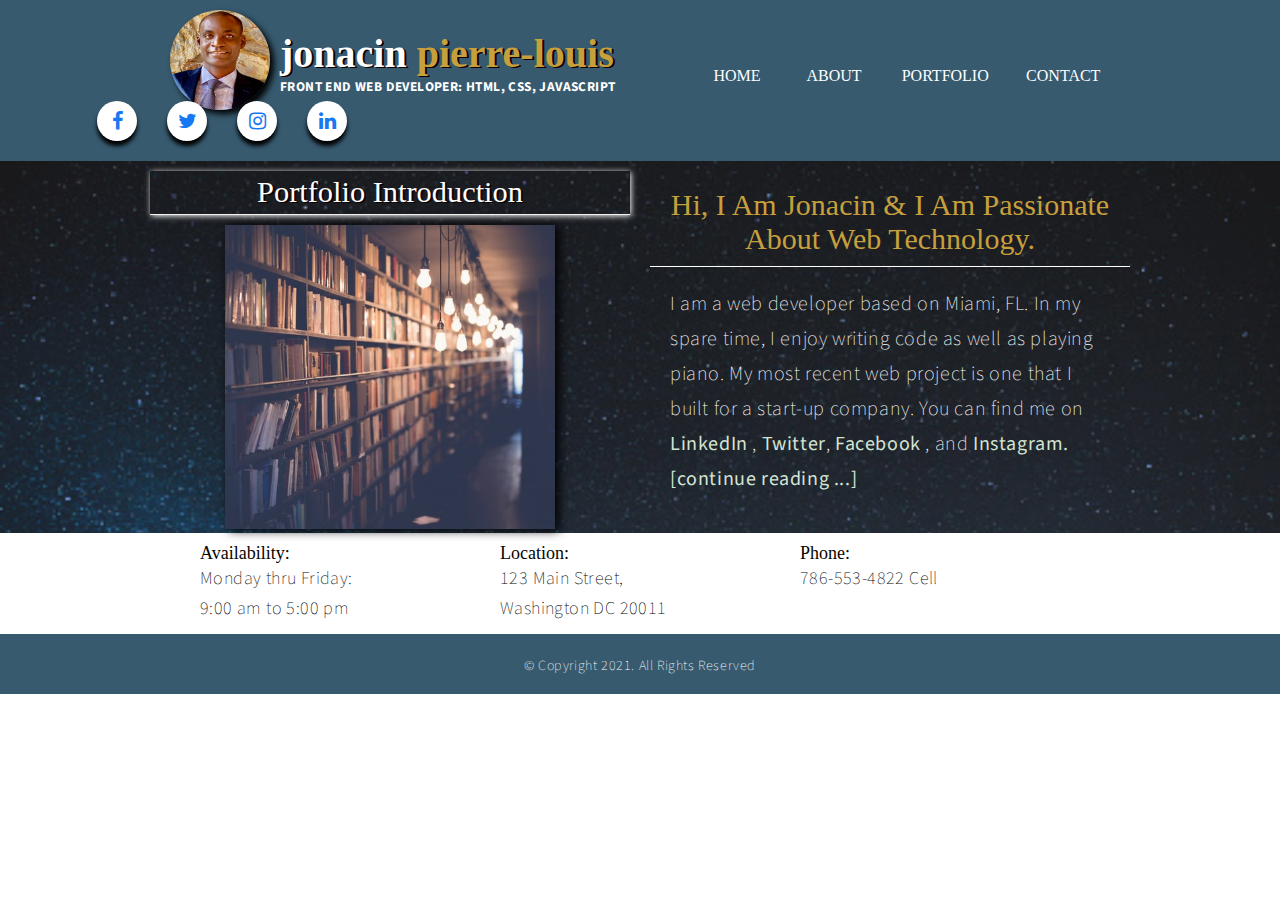
==== commit b080108b: "my portfolio assignment" ====
--- a/index.html
+++ b/index.html
@@ -9,24 +9,37 @@
     <link rel="preconnect" href="https://fonts.gstatic.com" crossorigin>
     <link href="https://fonts.googleapis.com/css2?family=Source+Sans+Pro:ital,wght@0,200;0,600;1,300&display=swap" rel="stylesheet">
      <!-- link to google font  -->
- <link rel="stylesheet" href="./assets/css/social-media.css" class="stylesheet">
     <link rel="preconnect" href="https://fonts.gstatic.com" crossorigin>
+    <link rel="stylesheet" href="./assets/css/social-media.css" class="stylesheet">
+    <link rel="stylesheet" type="text/css" href="https://stackpath.bootstrapcdn.com/font-awesome/4.7.0/css/font-awesome.min.css">
     
      <!-- link to external css -->
     <link rel="stylesheet" href="./assets/css/social-media.css" class="stylesheet">
     <!-- link to external css -->
         <link rel="stylesheet" href="./assets/css/style.css">
             <!-- title of the page  -->
-        <title>Jonacin Pierre-Louis' Porfolio | Welcome</title>
+        <title>Welcome| Jonacin Pierre-Louis' Porfolio | </title>
     </head>
+    
     <body>
             <!-- main header tag  -->
+            
         <header class="main-header">
             <figure>
+                
             <a href="/index.html"><img class="profile-image" src="assets/images/jonacin.jpg" alt="Jonacin Pierre-Louis">
+                
         </a>
            <div id="name"><h1> Jonacin <span class="lastn">Pierre-Louis</span></h1>
             <h6>Front End Web Developer: html, CSS, Javascript</h6>
+            <aside class="social-menu">
+                <ul>
+                    <li><a href="#"><i class="fa fa-facebook"></i> </a></li>
+                    <li><a href="#"><i class="fa fa-twitter"></i> </a></li>
+                    <li><a href="#"><i class="fa fa-instagram"></i> </a></li>
+                    <li><a href="#"><i class="fa fa-linkedin"></i> </a></li>
+                </ul>
+            </aside>
         </div> 
             </figure>
           
@@ -74,10 +87,16 @@
                 <h5>Phone:</h5>
             <p>
         786-553-4822 Cell
-        </p></section>
+        </p>
+    
     </section>
+    
+        
+    </section>
+ 
     <!-- footer tag  -->
     <footer class="main-footer">
         <p>&copy; Copyright 2021. All Rights Reserved</p></footer>
+       
     </body>
     </html>--- a/assets/css/style.css
+++ b/assets/css/style.css
@@ -18,6 +18,13 @@
 
   }
 
+ .all-biotext .biotext .webdev{
+    width:500px;
+    height:auto;
+  }
+
+
+
 .portfolio{
   display: flex;
   flex-wrap: wrap;
@@ -26,7 +33,7 @@
   font-family:var(--main-paragraph-font);
   color: var(--main-paragraph-color);
   line-height: 35px;
-  letter-spacing: .2px;
+  letter-spacing: .6px;
   font-weight: 100;
   font-size: 25px;
 }
@@ -63,7 +70,7 @@
   
 h6 {
   font-weight:700;
-  letter-spacing: .7px;
+  letter-spacing: .4px;
   font-family: var(--h6-font);
   text-transform: uppercase;
   color: var(--h6-color);
@@ -300,7 +307,7 @@
 /* main container */
 .container{
   /* background:var(--main-section-bgcolor); */
-  width:95%;
+  width:100%;
  display:flex;
  flex-wrap: wrap;
  justify-content: center;
@@ -310,13 +317,13 @@
 .sub-container{
   /* background: rgb(235, 222, 222); */
   display:block;
-  width:290px;
+  width:300px;
   text-align: left;
-  padding:20px;
+  padding:10px;
 }
 .sub-container p{
   line-height: 30px;
-  letter-spacing: .2px;
+  letter-spacing: .4px;
   font-weight: lighter;
   font-size: 18px;
   color:black;
@@ -371,7 +378,64 @@
 input[type=submit]:hover {
   background-color: var(--main-button-color);
 }
-
+/* social media icons */
+.social-menu{
+ margin-top:25px;
+}
+
+.social-menu ul{
+  position: relative;
+  top:10%;
+  left:35%;
+  padding:0;
+  margin:0;
+  transform:translate(-50%, -50%);
+  display: flex;
+
+}
+.social-menu ul li{
+  list-style: none;
+  margin: 0 15px;;
+}
+
+.social-menu ul li .fa{
+  font-size: 20px;
+  line-height: 40px;
+  transition: .6s;
+  color:#1877F2;
+}
+
+.social-menu ul li .fa:hover{
+  color:#fff;
+
+}
+.social-menu ul li a{
+position: relative;
+display:block;
+width: 40px;
+height:40px;
+border-radius: 50%;
+background: #fff;
+text-align: center;
+transition: .6s;
+box-shadow: 0 5px 4px black;
+}
+
+.social-menu ul li a:hover{
+  transform:translate(0, -10px)
+}
+.social-menu ul li:nth-child(1) a:hover{
+ background: #1877F2;
+}
+.social-menu ul li:nth-child(2) a:hover{
+  background: #1877F2;
+}
+.social-menu ul li:nth-child(3) a:hover{
+  background: #1877F2;
+}
+.social-menu ul li:nth-child(4) a:hover{
+  background: #1877F2;
+}
 
 /* ipad air landscape*/
 @media only screen and (max-width: 768px) {
@@ -386,7 +450,7 @@
    font-family:var(--main-paragraph-font);
    color: var(--main-paragraph-color);
    line-height: 35px;
-   letter-spacing: .2px;
+   letter-spacing: .4px;
    font-weight: 100;
    font-size: 25px;
  }
@@ -423,7 +487,7 @@
    
  h6 {
    font-weight: lighter;
-   letter-spacing: .7px;
+   letter-spacing: .4px;
    font-family: var(--h6-font);
    text-transform: uppercase;
    color: var(--h6-color);
@@ -507,7 +571,7 @@
         font-family:var(--main-paragraph-font);
         color: var(--main-paragraph-color);
         line-height: 35px;
-        letter-spacing: .2px;
+        letter-spacing: .4px;
         font-weight: 100;
         font-size: 25px;
       }
@@ -544,7 +608,7 @@
         
       h6 {
         font-weight: lighter;
-        letter-spacing: .7px;
+        letter-spacing: .4px;
         font-family: var(--h6-font);
         text-transform: uppercase;
         color: var(--h6-color);
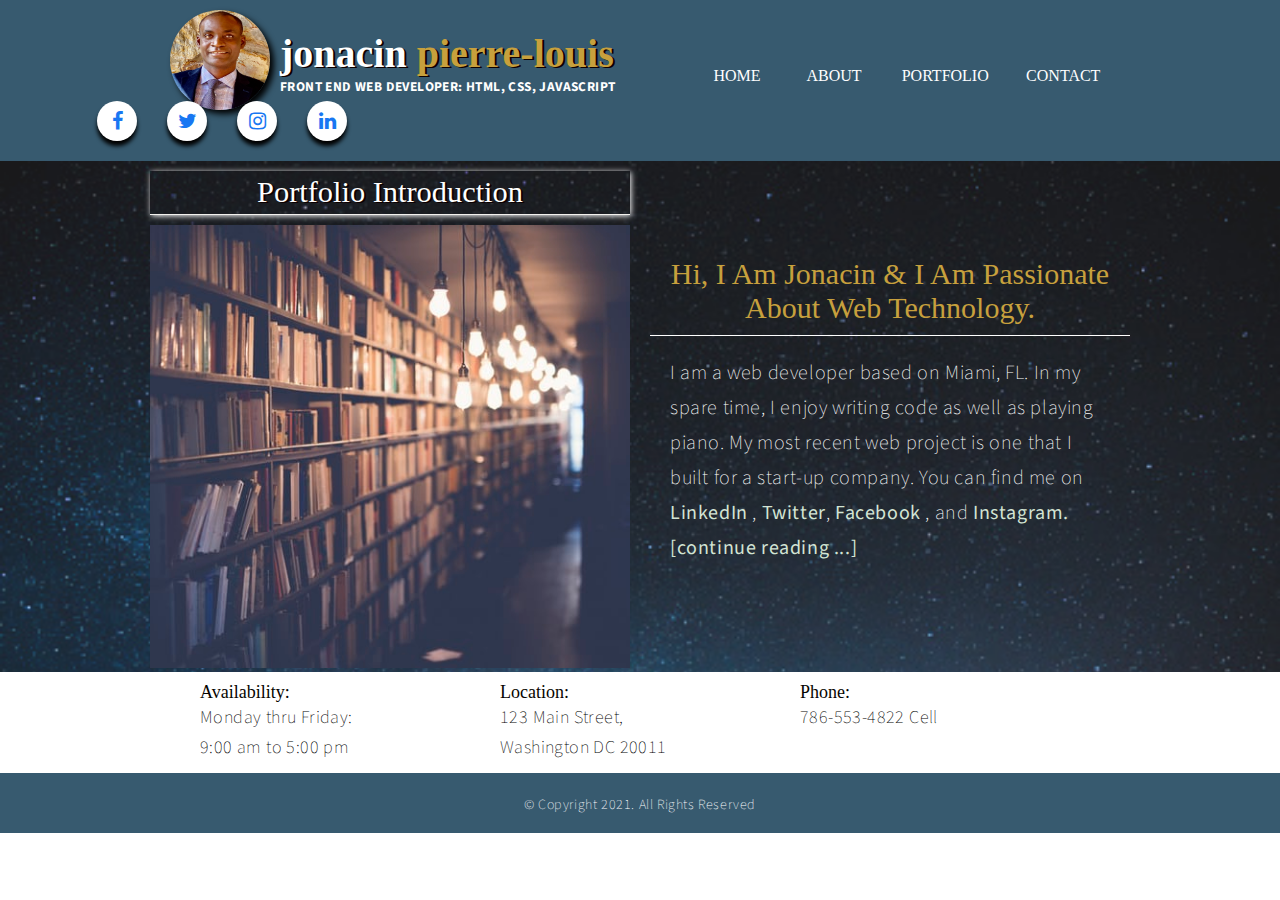
==== commit a822fe9e: "some upated files" ====
--- a/index.html
+++ b/index.html
@@ -20,7 +20,6 @@
             <!-- title of the page  -->
         <title>Welcome| Jonacin Pierre-Louis' Porfolio | </title>
     </head>
-    
     <body>
             <!-- main header tag  -->
             
--- a/assets/css/style.css
+++ b/assets/css/style.css
@@ -18,13 +18,14 @@
 
   }
 
- .all-biotext .biotext .webdev{
+ .all-biotext .biotext {
     width:500px;
     height:auto;
   }
-
-
-
+#web-dev,img{
+  width:480px;
+  height:auto;
+}
 .portfolio{
   display: flex;
   flex-wrap: wrap;
@@ -283,7 +284,6 @@
     background-image: url("../images/background-1.jpeg"); 
     /* background: black; */
     background-size: cover;
-  
     position: absolute;
     top: 0px;
     left: 0px;
@@ -295,13 +295,13 @@
 
 
 
-.all-biotext .biotext img{
-  width:330px;
+.all-biotext .biotext #web-dev img {
+  width:400px;
   text-align: center;
   height:auto;
-  box-shadow: 4px 1px 10px;
-}
-
+  box-shadow: 4px 1px 8px;
+
+}
 
 
 /* main container */
@@ -756,10 +756,10 @@
  
  
          .all-biotext .biotext img{
-           width:200px;
+           width:370px;
            text-align: center;
            height:auto;
-           box-shadow: 4px 1px 10px;
+           box-shadow: 4px 1px 5px;
          }
  
          .biotext{
@@ -877,10 +877,10 @@
  
  
          .all-biotext .biotext img{
-           width:200px;
+           width:270px;
            text-align: center;
            height:auto;
-           box-shadow: 4px 1px 10px;
+           box-shadow: 4px 1px 5px;
          }
          nav  {
            text-transform:lowercase;
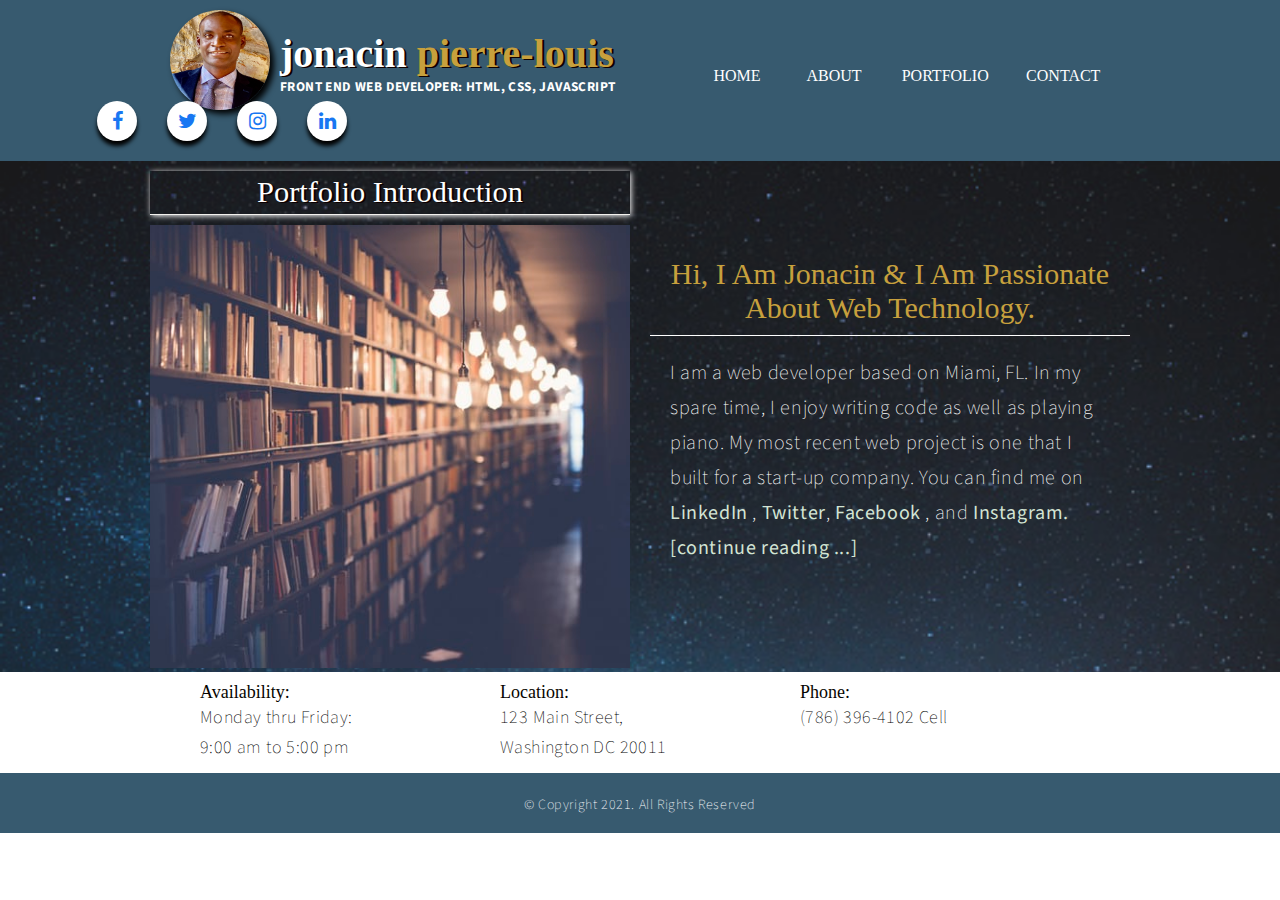
==== commit e0c610dd: "updated files" ====
--- a/index.html
+++ b/index.html
@@ -85,7 +85,7 @@
             <section class="sub-container">
                 <h5>Phone:</h5>
             <p>
-        786-553-4822 Cell
+                (786) 396-4102 Cell
         </p>
     
     </section>
--- a/assets/css/style.css
+++ b/assets/css/style.css
@@ -4,49 +4,48 @@
   --main-header-color: rgb(55, 90, 111);
   --main-button-color: rgb(55, 90, 111);
   --main-button-h-color: rgb(141, 179, 202);
-  --main-section-bgcolor:rgb(204, 216, 224);
-  --h6-font:'Source Sans Pro', sans-serif;
-  --h6-color:rgb(255, 255, 255);
-  --h2-font: 'Calligraffitti';
-  --h2-color:rgb(199, 160, 61);
-  --h4-color:rgb(199, 160, 61);
-  --h5-color:rgb(7, 5, 0);
-  --main-paragraph-font: 'Source Sans Pro', sans-serif;
-  --main-paragraph-color:white; 
-  --nav-color:rgb(55, 90, 111);
-  --Hover-barcolor:rgb(199, 160, 61);
-
-  }
-
- .all-biotext .biotext {
-    width:500px;
-    height:auto;
-  }
-#web-dev,img{
-  width:480px;
-  height:auto;
-}
-.portfolio{
+  --main-section-bgcolor: rgb(204, 216, 224);
+  --h6-font: "Source Sans Pro", sans-serif;
+  --h6-color: rgb(255, 255, 255);
+  --h2-font: "Calligraffitti";
+  --h2-color: rgb(199, 160, 61);
+  --h4-color: rgb(199, 160, 61);
+  --h5-color: rgb(7, 5, 0);
+  --main-paragraph-font: "Source Sans Pro", sans-serif;
+  --main-paragraph-color: white;
+  --nav-color: rgb(55, 90, 111);
+  --Hover-barcolor: rgb(199, 160, 61);
+}
+
+.all-biotext .biotext {
+  width: 500px;
+  height: auto;
+}
+#web-dev,
+img {
+  width: 480px;
+  height: auto;
+}
+.portfolio {
   display: flex;
   flex-wrap: wrap;
 }
-p{
-  font-family:var(--main-paragraph-font);
+p {
+  font-family: var(--main-paragraph-font);
   color: var(--main-paragraph-color);
   line-height: 35px;
-  letter-spacing: .6px;
+  letter-spacing: 0.6px;
   font-weight: 100;
   font-size: 25px;
 }
 * {
- box-sizing: border-box;
-    margin:0;
-    padding:0;
-   
+  box-sizing: border-box;
+  margin: 0;
+  padding: 0;
 }
 
 h1 {
-  width:500px;
+  width: 500px;
 }
 h2 {
   font-family: var(--h2-font);
@@ -60,312 +59,277 @@
   font-family: var(--h2-font);
   font-weight: 100;
   font-size: 24px;
-  color:var(--h4-color);
-  text-transform: lowercase;}
-  h5 {
-    font-family: var(--h2-font);
-    font-weight: 100;
-    font-size: 18px;
-    color:var(--h5-color);
-    }
-  
+  color: var(--h4-color);
+  text-transform: lowercase;
+}
+h5 {
+  font-family: var(--h2-font);
+  font-weight: 100;
+  font-size: 18px;
+  color: var(--h5-color);
+}
+
 h6 {
-  font-weight:700;
-  letter-spacing: .4px;
+  font-weight: 700;
+  letter-spacing: 0.4px;
   font-family: var(--h6-font);
   text-transform: uppercase;
   color: var(--h6-color);
-  margin-left:20px;
-}
-
-body{
+  margin-left: 20px;
+}
+
+body {
   /* background:var(--main-section-bgcolor); */
-  font-family:var(--main-paragraph-font-family);
-  background:transparent;
-}
-.wrap{
-  width:100%;
-}
-
-
+  font-family: var(--main-paragraph-font-family);
+  background: transparent;
+}
+.wrap {
+  width: 100%;
+}
 
 /* make the image round */
 
 .main-header {
-  background:var(--main-header-color);
-  display:flex;
-  justify-content:center;
-  flex-wrap:wrap;
-    /* align-items: center aligns the text in the center horizontally */
-  align-items: center;  
-
-   font-family:var(--main-paragraph-font-family);
-    color:rgb(10, 0, 0);
-  height:auto;
-
-}
-
-.main-header .profile-image{
-  float:left;
-  height:100px;
-  width:100px;
+  background: var(--main-header-color);
+  display: flex;
+  justify-content: center;
+  flex-wrap: wrap;
+  /* align-items: center aligns the text in the center horizontally */
+  align-items: center;
+
+  font-family: var(--main-paragraph-font-family);
+  color: rgb(10, 0, 0);
+  height: auto;
+}
+
+.main-header .profile-image {
+  float: left;
+  height: 100px;
+  width: 100px;
   border-radius: 50%;
   box-shadow: 4px 4px 6px black;
-  margin:10px;
-  
-
-}
-
-
-.main-header figure h1{
-  text-transform:lowercase;
-  font-size:40px;
-  margin-left:20px;
-}
-
-.main-header h1,h2{
+  margin: 10px;
+}
+
+.main-header figure h1 {
+  text-transform: lowercase;
+  font-size: 40px;
+  margin-left: 20px;
+}
+
+.main-header h1,
+h2 {
   text-shadow: 2px 1px #0e0000;
-  margin-left:20px;
-}
-figure{
-color:white;
-font-size: 20px;
-float:left;
-
-}   
-figure .lastn{
+  margin-left: 20px;
+}
+figure {
+  color: white;
+  font-size: 20px;
+  float: left;
+}
+figure .lastn {
   color: var(--h2-color);
-
-}
-
-#name{
-  padding-top:30px;
-}
-nav  {
-  text-transform:uppercase;
+}
+
+#name {
+  padding-top: 30px;
+}
+nav {
+  text-transform: uppercase;
   text-align: center;
-   font-family:var(--main-paragraph-font-family);
-  background:var(--nav-color);
-  width:440px;
-  height:60px;
+  font-family: var(--main-paragraph-font-family);
+  background: var(--nav-color);
+  width: 440px;
+  height: 60px;
   font-weight: 100;
   justify-content: right;
-  
-  }
-  
-  nav ul{
-    
-    list-style:none;
-    margin-left:10px;
-    display:flex;
-    justify-content:flex-end;
-    align-items:center;
-    padding:1em 0;
-  
-  }
-  
-  nav li a{
-    font-size:16px;
-    text-decoration: none;
-    color:white;
-    /* to space out the words */
-    padding-right:5.3em;
-    position:relative;
-    transition: all ease-in-out 250ms;
-  }
-  nav li a::after{
-    content:'';
-    position:absolute;
-    display:block;
-    width:0%;
-    height:0.1em;
-    margin-left:20px;
-    background-color: var(--Hover-barcolor);
-    /* bottom: -.3em; */
-    transition: all ease-in-out 250ms;
-  }
-  nav li a:hover::after{
-    width:110%;
-  }
-  nav li a:hover{
-    color:var(--Hover-barcolor);
-  }
-
+}
+
+nav ul {
+  list-style: none;
+  margin-left: 10px;
+  display: flex;
+  justify-content: flex-end;
+  align-items: center;
+  padding: 1em 0;
+}
+
+nav li a {
+  font-size: 16px;
+  text-decoration: none;
+  color: white;
+  /* to space out the words */
+  padding-right: 5.3em;
+  position: relative;
+  transition: all ease-in-out 250ms;
+}
+nav li a::after {
+  content: "";
+  position: absolute;
+  display: block;
+  width: 0%;
+  height: 0.1em;
+  margin-left: 20px;
+  background-color: var(--Hover-barcolor);
+  /* bottom: -.3em; */
+  transition: all ease-in-out 250ms;
+}
+nav li a:hover::after {
+  width: 110%;
+}
+nav li a:hover {
+  color: var(--Hover-barcolor);
+}
 
 .all-biotext {
-display: flex;
-  position: relative; 
+  display: flex;
+  position: relative;
   width: 100%;
 
-margin: 0 auto;
-flex-wrap: wrap;
-justify-content: center;
-align-items: center;
-
-}
-.biotext{
+  margin: 0 auto;
+  flex-wrap: wrap;
+  justify-content: center;
+  align-items: center;
+}
+.biotext {
   position: relative;
-  display:inline-block;
+  display: inline-block;
   text-align: center;
-width:500px;
-height:auto;
-}
-
-.biotext h4{
- text-transform: capitalize;
- font-size: 30px;
- margin-top:20px;
-}
-
-
-
-
-.biotext a{
- text-decoration: none;
-}
-
-.biotext a:visited{
+  width: 500px;
+  height: auto;
+}
+
+.biotext h4 {
+  text-transform: capitalize;
+  font-size: 30px;
+  margin-top: 20px;
+}
+
+.biotext a {
+  text-decoration: none;
+}
+
+.biotext a:visited {
   font-weight: bolder;
-  color:rgb(164, 195, 233);
- }
- 
- 
-.biotext a:hover{
-  font-weight: bolder;  
-  color:orange;
- }
- .biotext a{
+  color: rgb(164, 195, 233);
+}
+
+.biotext a:hover {
   font-weight: bolder;
-  color:rgb(211, 228, 212);
- }
-
-.all-biotext .biotext h1{
- color:var(--h2-color);
- font-size:25px;
- text-align: left;
- margin:10px;
-
-}
-
- .biotext p{
-
-border-top: 1px solid rgb(255, 255, 255);
-padding:20px;
- font-size: 20px;
- }
-
+  color: orange;
+}
+.biotext a {
+  font-weight: bolder;
+  color: rgb(211, 228, 212);
+}
+
+.all-biotext .biotext h1 {
+  color: var(--h2-color);
+  font-size: 25px;
+  text-align: left;
+  margin: 10px;
+}
+
+.biotext p {
+  border-top: 1px solid rgb(255, 255, 255);
+  padding: 20px;
+  font-size: 20px;
+}
 
 .all-biotext h2 {
   font-family: var(--h2-font);
   position: relative;
-  width:96%;
+  width: 96%;
   text-transform: capitalize;
-  color:white;  
+  color: white;
   font-size: 1.9rem;
-  font-weight:500;
+  font-weight: 500;
   line-height: 1.4;
   font-weight: lighter;
   text-align: center;
   box-shadow: 1px 1px 6px;
-border-bottom:1px solid #f3f1ee;
- 
- 
+  border-bottom: 1px solid #f3f1ee;
+
   /* border-right: 2px solid rgb(255, 255, 255); */
-  margin:10px;
-  
-  }
-
-.all-biotext .biotext p{
+  margin: 10px;
+}
+
+.all-biotext .biotext p {
   text-align: left;
-  margin:10px;
-}
-.all-biotext::before {    
-    content: "";
-    background-image: url("../images/background-1.jpeg"); 
-    /* background: black; */
-    background-size: cover;
-    position: absolute;
-    top: 0px;
-    left: 0px;
-    right: 0px;
-    bottom: 0px;
-    opacity: 0.9;
-   
-}
-
-
-
-.all-biotext .biotext #web-dev img {
-  width:400px;
-  text-align: center;
-  height:auto;
-  box-shadow: 4px 1px 8px;
-
-}
-
+  margin: 10px;
+}
+.all-biotext::before {
+  content: "";
+  background-image: url("../images/background-1.jpeg");
+  /* background: black; */
+  background-size: cover;
+  position: absolute;
+  top: 0px;
+  left: 0px;
+  right: 0px;
+  bottom: 0px;
+  opacity: 0.9;
+}
 
 /* main container */
-.container{
+.container {
   /* background:var(--main-section-bgcolor); */
-  width:100%;
- display:flex;
- flex-wrap: wrap;
- justify-content: center;
-
- 
-}
-.sub-container{
+  width: 100%;
+  display: flex;
+  flex-wrap: wrap;
+  justify-content: center;
+}
+.sub-container {
   /* background: rgb(235, 222, 222); */
-  display:block;
-  width:300px;
+  display: block;
+  width: 300px;
   text-align: left;
-  padding:10px;
-}
-.sub-container p{
+  padding: 10px;
+}
+.sub-container p {
   line-height: 30px;
-  letter-spacing: .4px;
+  letter-spacing: 0.4px;
   font-weight: lighter;
   font-size: 18px;
-  color:black;
-}
-
+  color: black;
+}
 
 .main-footer {
-  font-family:var(--main-paragraph-font-family);
-  background:var(--main-header-color);
+  font-family: var(--main-paragraph-font-family);
+  background: var(--main-header-color);
   font-size: 12px;
   text-align: center;
-  height:60px;
-  padding-top:15px;
- 
- color:white;
- align-items: center;
-
-
-}
-.main-footer p{
-font-size: 14px;
-  text-align:center;
-}
-
-.form-container{
-  font-size:24px;
+  height: 60px;
+  padding-top: 15px;
+
+  color: white;
+  align-items: center;
+}
+.main-footer p {
+  font-size: 14px;
+  text-align: center;
+}
+
+.form-container {
+  font-size: 24px;
   text-align: left;
-  color:rgb(255, 255, 255);
-}
-input[type=text], select, textarea {
-  width: 100%; 
-  padding: 12px; 
-  border: 1px solid #ccc; 
-  border-radius: 4px; 
-  box-sizing: border-box; 
-  margin-top: 6px; 
-  margin-bottom: 16px; 
-  resize: vertical ;
+  color: rgb(255, 255, 255);
+}
+input[type="text"],
+select,
+textarea {
+  width: 100%;
+  padding: 12px;
+  border: 1px solid #ccc;
+  border-radius: 4px;
+  box-sizing: border-box;
+  margin-top: 6px;
+  margin-bottom: 16px;
+  resize: vertical;
 }
 
 /* Style the submit button with a specific background color etc */
-input[type=submit] {
+input[type="submit"] {
   background-color: var(--main-button-h-color);
   color: white;
   padding: 12px 20px;
@@ -375,567 +339,543 @@
 }
 
 /* When moving the mouse over the submit button, add a darker green color */
-input[type=submit]:hover {
+input[type="submit"]:hover {
   background-color: var(--main-button-color);
 }
 /* social media icons */
-.social-menu{
- margin-top:25px;
-}
-
-.social-menu ul{
+.social-menu {
+  margin-top: 25px;
+}
+
+.social-menu ul {
   position: relative;
-  top:10%;
-  left:35%;
-  padding:0;
-  margin:0;
-  transform:translate(-50%, -50%);
+  top: 10%;
+  left: 35%;
+  padding: 0;
+  margin: 0;
+  transform: translate(-50%, -50%);
   display: flex;
-
-}
-.social-menu ul li{
+}
+.social-menu ul li {
   list-style: none;
-  margin: 0 15px;;
-}
-
-.social-menu ul li .fa{
+  margin: 0 15px;
+}
+
+.social-menu ul li .fa {
   font-size: 20px;
   line-height: 40px;
-  transition: .6s;
-  color:#1877F2;
-}
-
-.social-menu ul li .fa:hover{
-  color:#fff;
-
-}
-.social-menu ul li a{
-position: relative;
-display:block;
-width: 40px;
-height:40px;
-border-radius: 50%;
-background: #fff;
-text-align: center;
-transition: .6s;
-box-shadow: 0 5px 4px black;
-}
-
-.social-menu ul li a:hover{
-  transform:translate(0, -10px)
-}
-.social-menu ul li:nth-child(1) a:hover{
- background: #1877F2;
-}
-.social-menu ul li:nth-child(2) a:hover{
-  background: #1877F2;
-}
-.social-menu ul li:nth-child(3) a:hover{
-  background: #1877F2;
-}
-.social-menu ul li:nth-child(4) a:hover{
-  background: #1877F2;
+  transition: 0.6s;
+  color: #1877f2;
+}
+
+.social-menu ul li .fa:hover {
+  color: #fff;
+}
+.social-menu ul li a {
+  position: relative;
+  display: block;
+  width: 40px;
+  height: 40px;
+  border-radius: 50%;
+  background: #fff;
+  text-align: center;
+  transition: 0.6s;
+  box-shadow: 0 5px 4px black;
+}
+
+.social-menu ul li a:hover {
+  transform: translate(0, -10px);
+}
+.social-menu ul li:nth-child(1) a:hover {
+  background: #1877f2;
+}
+.social-menu ul li:nth-child(2) a:hover {
+  background: #1877f2;
+}
+.social-menu ul li:nth-child(3) a:hover {
+  background: #1877f2;
+}
+.social-menu ul li:nth-child(4) a:hover {
+  background: #1877f2;
+}
+
+#portfolio-image {
+  width: 670px;
+  text-align: center;
+  height: auto;
+  box-shadow: 4px 4px 2px;
 }
 
 /* ipad air landscape*/
 @media only screen and (max-width: 768px) {
   /* css variables */
-  #name h6{
-   font-size:10px;
-   font-weight: bold;
-  }
- /* css variables */
- p{
- 
-   font-family:var(--main-paragraph-font);
-   color: var(--main-paragraph-color);
-   line-height: 35px;
-   letter-spacing: .4px;
-   font-weight: 100;
-   font-size: 25px;
- }
- * {
-  box-sizing: border-box;
-     margin:0;
-     padding:0;
-    
- }
- 
- h1 {
-   width:300px;
- }
- h2 {
-   font-family: var(--h2-font);
-   font-weight: 100;
-   font-size: 12px;
-   text-transform: uppercase;
-   color: var(--h2-color);
- }
- 
- h4 {
-   font-family: var(--h2-font);
-   font-weight: 100;
-   font-size: 24px;
-   color:var(--h4-color);
-   text-transform: uppercase;}
-   h5 {
-     font-family: var(--h2-font);
-     font-weight: 100;
-     font-size: 18px;
-     color:var(--h5-color);
-     }
-   
- h6 {
-   font-weight: lighter;
-   letter-spacing: .4px;
-   font-family: var(--h6-font);
-   text-transform: uppercase;
-   color: var(--h6-color);
-   margin-left:20px;
- }
- 
- body{
-   /* background:var(--main-section-bgcolor); */
-   font-family:var(--main-paragraph-font-family);
- }
- .main-header {
-   background:var(--main-header-color); 
-   justify-content:center;
-     /* align-items:aligns the text in the center horizontally */
-   align-items: center;  
- 
-    font-family:var(--main-paragraph-font-family);
-     color:rgb(10, 0, 0);
-   height:auto;
- 
- }
- 
- .main-header .profile-image{
-   float:left;
-   height:100px;
-   width:100px;
-   border-radius: 50%;
-   box-shadow: 4px 4px 8px black;
-   margin-left:30px;
- 
- }
- 
- /* main header - top content */
- .main-header figure h1{
-   width:520px;
-   text-transform:lowercase;
-   font-size:40px;
- }
- 
- .main-header h1,h2{
-   text-shadow: 2px 1px #0e0000;
-   margin-left:20px;
- }
- figure{
- color:white;
- font-size: 20px;
- float:left;
- 
- }   
- figure .lastn{
-   color: var(--h2-color);
- 
- }
- 
- #name{
-   padding-top:20px;
- }
- nav  {
-   text-transform:uppercase;
-   text-align: center;
-    font-family:var(--main-paragraph-font-family);
-   background:var(--nav-color);
-   width:720px;
-   height:60px;
-   font-weight: 100;
-   justify-content: center;
-   
-   }
- 
- 
- }
- 
- 
-     @media only screen and (max-width: 500px) {
-       /* css variables */
-       
-      /* css variables */
-      
-      
-      p{
-        font-family:var(--main-paragraph-font);
-        color: var(--main-paragraph-color);
-        line-height: 35px;
-        letter-spacing: .4px;
-        font-weight: 100;
-        font-size: 25px;
-      }
-      * {
-       box-sizing: border-box;
-          margin:0;
-          padding:0;
-         
-      }
-      
-      h1 {
-        width:300px;
-      }
-      h2 {
-        font-family: var(--h2-font);
-        font-weight: 100;
-        font-size: 12px;
-        text-transform: uppercase;
-        color: var(--h2-color);
-      }
-      
-      h4 {
-        font-family: var(--h2-font);
-        font-weight: 100;
-        font-size: 24px;
-        color:var(--h4-color);
-        text-transform: uppercase;}
-        h5 {
-          font-family: var(--h2-font);
-          font-weight: 100;
-          font-size: 18px;
-          color:var(--h5-color);
-          }
-        
-      h6 {
-        font-weight: lighter;
-        letter-spacing: .4px;
-        font-family: var(--h6-font);
-        text-transform: uppercase;
-        color: var(--h6-color);
-        margin-left:20px;
-      }
-      
-      body{
-        /* background:var(--main-section-bgcolor); */
-        font-family:var(--main-paragraph-font-family);
-        background: transparent;
-      
-      }
-      
-      /* make the image round */
-      
-      .main-header {
-        background:var(--main-header-color);
-        /* display:display; */
-        justify-content:center;
-       
-          /* align-items: center aligns the text in the center horizontally */
-        align-items: center;  
-      
-         font-family:var(--main-paragraph-font-family);
-          color:rgb(10, 0, 0);
-        height:auto;
-      
-      }
-      
-      .main-header .profile-image{
-        float:left;
-        height:100px;
-        width:100px;
-        border-radius: 50%;
-        box-shadow: 4px 4px 8px black;
-        margin-left:20px;
-      
-      }
-      
-      /* main header - top content */
-      .main-header figure h1{
-        width:390px;
-        text-transform:lowercase;
-        font-size:40px;
-      }
-      
-      .main-header h1,h2{
-        text-shadow: 2px 1px #0e0000;
-        margin-left:10px;
-      }
-      figure{
-      color:white;
-      font-size: 20px;
-      float:left;
-      
-      }   
-      figure .lastn{
-        color: var(--h2-color);
-      
-      }
-      
-      #name{
-        padding-top:30px;
-      }
-      nav  {
-        text-transform:uppercase;
-        text-align: center;
-         font-family:var(--main-paragraph-font-family);
-        background:var(--nav-color);
-        width:500px;
-        height:60px;
-        font-weight: 100;
-        justify-content: right;
-        
-        }
-   /* name */
-        .main-header figure h1{
-         text-transform:lowercase;
-         font-size:30px;
-         margin-left:20px;
-       }
-   
- 
-     }
- 
- 
- 
-       @media only screen and (max-width: 375px) {
-         h1 {
-           width:300px;
-         }
-        .all-biotext .biotext h2{
-          font-size:20px;
-        }
-        .all-biotext .biotext h4{
-         font-size:14px;
-       }
-        .main-header .profile-image{
-          float:left;
-          height:60px;
-          width:60px;
-          border-radius: 50%;
-          box-shadow: 4px 4px 8px black;
-          margin-left:30px;
-        
-        }
-        
-        /* main header - top content */
-        .main-header figure h1{
-          width:340px;
-          text-transform:lowercase;
-          font-size:14px;
-        }
-        
-        .main-header h1,h2{
-          text-shadow: 2px 1px #0e0000;
-          margin-left:10px;
-        }
- 
-        .main-header h6{
-         font-size:9px;
-       }
- 
-        figure{
-        color:white;
-        font-size: 20px;
-        float:left;
-        
-        }   
-        figure .lastn{
-          color: var(--h2-color);
-        
-        }
-        
-        #name{
-          padding-top:10px;
-        }
-      
-     /* name */
-          .main-header figure h1{
-           text-transform:lowercase;
-           font-size:25px;
-           margin-left:10px;
-         }
- 
- 
-         .all-biotext .biotext img{
-           width:370px;
-           text-align: center;
-           height:auto;
-           box-shadow: 4px 1px 5px;
-         }
- 
-         .biotext{
-           position: relative;
-           display:inline-block;
-           text-align: center;
-         width:320px;
-         height:auto;
-         }
- 
- 
-         nav  {
-           text-transform:lowercase;
-           text-align: center;
-            font-family:var(--main-paragraph-font-family);
-           background:var(--nav-color);
-           width:320px;
-           height:60px;
-           font-weight: 100;
-           justify-content: center;
-           
-           }
- 
-           nav ul{
-             
-             list-style:none;
-             margin-left:10px;
-             display:flex;
-             justify-content:center;
-             align-items:center;
-             padding: 1.0em 0;
-           
-           }
-           
-           nav li a{
-             font-size:16px;
-             text-decoration: none;
-             color:white;
-             /* to space out the words */
-             padding-right:2em;
-             position:relative;
-             transition: all ease-in-out 250ms;
-           }
-           nav li a::after{
-             content:'';
-             position:absolute;
-             display:block;
-             width:0%;
-             height:0.1em;
-             margin-left:10px;
-             background-color: var(--Hover-barcolor);
-             /* bottom: -.3em; */
-             transition: all ease-in-out 250ms;
-           }
-           nav li a:hover::after{
-             width:110%;
-           }
-           nav li a:hover{
-             color:var(--Hover-barcolor);
-           }
- 
- }
- 
-  @media only screen and (max-width: 275px) {
-       
-        
-        
-        .main-header .profile-image{
-          float:left;
-          height:60px;
-          width:60px;
-          border-radius: 50%;
-          box-shadow: 4px 4px 8px black;
-          margin-left:10px;
-        
-        }
-        
-        /* main header - top content */
-        .main-header figure h1{
-          width:260px;
-          text-transform:lowercase;
-          font-size:14px;
-        }
-        
-        .main-header h1,h2{
-          text-shadow: 2px 1px #0e0000;
-          margin-left:10px;
-        }
- 
-        .main-header h6{
-         font-size:9px;
-       }
- 
-        figure{
-        color:white;
-        font-size: 20px;
-        float:left;
-        
-        }   
-        figure .lastn{
-          color: var(--h2-color);
-        
-        }
-        
-        #name{
-          padding-top:10px;
-        }
-      
-     /* name */
-          .main-header figure h1{
-           text-transform:lowercase;
-           font-size:20px;
-           margin-left:10px;
-         }
- 
- 
-         .all-biotext .biotext img{
-           width:270px;
-           text-align: center;
-           height:auto;
-           box-shadow: 4px 1px 5px;
-         }
-         nav  {
-           text-transform:lowercase;
-           text-align: center;
-            font-family:var(--main-paragraph-font-family);
-           background:var(--nav-color);
-           width:260px;
-           height:60px;
-           font-weight: 100;
-           justify-content: center;
-           
-           }
- 
- 
- 
- 
-           
-           nav ul{
-             
-             list-style:none;
-             margin-left:10px;
-             display:flex;
-             justify-content:center;
-             align-items:center;
-             padding: 1.0em 0;
-           
-           }
-           
-           nav li a{
-             font-size:16px;
-             text-decoration: none;
-             color:white;
-             /* to space out the words */
-             padding-right:2em;
-             position:relative;
-             transition: all ease-in-out 250ms;
-           }
-           nav li a::after{
-             content:'';
-             position:absolute;
-             display:block;
-             width:0%;
-             height:0.1em;
-             margin-left:10px;
-             background-color: var(--Hover-barcolor);
-             /* bottom: -.3em; */
-             transition: all ease-in-out 250ms;
-           }
-           nav li a:hover::after{
-             width:110%;
-           }
-           nav li a:hover{
-             color:var(--Hover-barcolor);
-           }
-
- }
- 
- +  #name h6 {
+    font-size: 10px;
+    font-weight: bold;
+  }
+  /* css variables */
+  p {
+    font-family: var(--main-paragraph-font);
+    color: var(--main-paragraph-color);
+    line-height: 35px;
+    letter-spacing: 0.4px;
+    font-weight: 100;
+    font-size: 25px;
+  }
+  * {
+    box-sizing: border-box;
+    margin: 0;
+    padding: 0;
+  }
+
+  h1 {
+    width: 300px;
+  }
+  h2 {
+    font-family: var(--h2-font);
+    font-weight: 100;
+    font-size: 12px;
+    text-transform: uppercase;
+    color: var(--h2-color);
+  }
+
+  h4 {
+    font-family: var(--h2-font);
+    font-weight: 100;
+    font-size: 24px;
+    color: var(--h4-color);
+    text-transform: uppercase;
+  }
+  h5 {
+    font-family: var(--h2-font);
+    font-weight: 100;
+    font-size: 18px;
+    color: var(--h5-color);
+  }
+
+  h6 {
+    font-weight: lighter;
+    letter-spacing: 0.4px;
+    font-family: var(--h6-font);
+    text-transform: uppercase;
+    color: var(--h6-color);
+    margin-left: 20px;
+  }
+
+  body {
+    /* background:var(--main-section-bgcolor); */
+    font-family: var(--main-paragraph-font-family);
+  }
+  .main-header {
+    background: var(--main-header-color);
+    justify-content: center;
+    /* align-items:aligns the text in the center horizontally */
+    align-items: center;
+
+    font-family: var(--main-paragraph-font-family);
+    color: rgb(10, 0, 0);
+    height: auto;
+  }
+
+  .main-header .profile-image {
+    float: left;
+    height: 100px;
+    width: 100px;
+    border-radius: 50%;
+    box-shadow: 4px 4px 8px black;
+    margin-left: 30px;
+  }
+
+  /* main header - top content */
+  .main-header figure h1 {
+    width: 520px;
+    text-transform: lowercase;
+    font-size: 40px;
+  }
+
+  .main-header h1,
+  h2 {
+    text-shadow: 2px 1px #0e0000;
+    margin-left: 20px;
+  }
+  figure {
+    color: white;
+    font-size: 20px;
+    float: left;
+  }
+  figure .lastn {
+    color: var(--h2-color);
+  }
+
+  #name {
+    padding-top: 20px;
+  }
+  nav {
+    text-transform: uppercase;
+    text-align: center;
+    font-family: var(--main-paragraph-font-family);
+    background: var(--nav-color);
+    width: 720px;
+    height: 60px;
+    font-weight: 100;
+    justify-content: center;
+  }
+
+  #portfolio-image,
+  img {
+    display: block;
+    width: 500px;
+    text-align: center;
+    height: auto;
+    box-shadow: 4px 1px 5px;
+    text-align: center;
+  }
+}
+
+@media only screen and (max-width: 500px) {
+  /* css variables */
+
+  /* css variables */
+
+  p {
+    font-family: var(--main-paragraph-font);
+    color: var(--main-paragraph-color);
+    line-height: 35px;
+    letter-spacing: 0.4px;
+    font-weight: 100;
+    font-size: 25px;
+  }
+  * {
+    box-sizing: border-box;
+    margin: 0;
+    padding: 0;
+  }
+
+  h1 {
+    width: 450px;
+  }
+  h2 {
+    font-family: var(--h2-font);
+    font-weight: 100;
+    font-size: 12px;
+    text-transform: uppercase;
+    color: var(--h2-color);
+  }
+
+  h4 {
+    font-family: var(--h2-font);
+    font-weight: 100;
+    font-size: 24px;
+    color: var(--h4-color);
+    text-transform: uppercase;
+  }
+  h5 {
+    font-family: var(--h2-font);
+    font-weight: 100;
+    font-size: 18px;
+    color: var(--h5-color);
+  }
+
+  h6 {
+    font-weight: lighter;
+    letter-spacing: 0.4px;
+    font-family: var(--h6-font);
+    text-transform: uppercase;
+    color: var(--h6-color);
+    margin-left: 20px;
+  }
+
+  body {
+    /* background:var(--main-section-bgcolor); */
+    font-family: var(--main-paragraph-font-family);
+    background: transparent;
+  }
+
+  /* make the image round */
+
+  .main-header {
+    background: var(--main-header-color);
+    /* display:display; */
+    justify-content: center;
+
+    /* align-items: center aligns the text in the center horizontally */
+    align-items: center;
+
+    font-family: var(--main-paragraph-font-family);
+    color: rgb(10, 0, 0);
+    height: auto;
+  }
+
+  /* main header - top content */
+  .main-header figure h1 {
+    width: 450px;
+    text-transform: lowercase;
+    font-size: 40px;
+  }
+
+  .main-header h1,
+  h2 {
+    text-shadow: 2px 1px #0e0000;
+    margin-left: 10px;
+  }
+  figure {
+    color: white;
+    font-size: 20px;
+    float: left;
+  }
+  figure .lastn {
+    color: var(--h2-color);
+  }
+
+  #name {
+    padding-top: 30px;
+  }
+  nav {
+    text-transform: uppercase;
+    text-align: center;
+    font-family: var(--main-paragraph-font-family);
+    background: var(--nav-color);
+    width: 450px;
+    height: 60px;
+    font-weight: 100;
+    justify-content: right;
+  }
+  /* name */
+  .main-header figure h1 {
+    text-transform: lowercase;
+    font-size: 30px;
+    margin-left: 20px;
+  }
+
+  #portfolio-image,
+  img {
+    display: block;
+    width: 450px;
+    text-align: center;
+    height: auto;
+    box-shadow: 4px 1px 5px;
+  }
+}
+
+@media only screen and (max-width: 375px) {
+  h1 {
+    width: 370px;
+  }
+  .all-biotext .biotext h2 {
+    font-size: 20px;
+  }
+  .all-biotext .biotext h4 {
+    font-size: 14px;
+  }
+  .main-header .profile-image {
+    float: left;
+    height: 60px;
+    width: 60px;
+    border-radius: 50%;
+    box-shadow: 4px 4px 8px black;
+    margin-left: 30px;
+  }
+
+  #web-dev,
+  img {
+    width: 370px;
+    height: auto;
+  }
+
+  /* main header - top content */
+  .main-header figure h1 {
+    width: 370px;
+    text-transform: lowercase;
+    font-size: 14px;
+  }
+
+  .main-header h1,
+  h2 {
+    text-shadow: 2px 1px #0e0000;
+    margin-left: 10px;
+  }
+
+  .main-header h6 {
+    font-size: 9px;
+  }
+
+  figure {
+    color: white;
+    font-size: 20px;
+    float: left;
+  }
+  figure .lastn {
+    color: var(--h2-color);
+  }
+
+  #name {
+    padding-top: 10px;
+  }
+
+  /* name */
+  .main-header figure h1 {
+    text-transform: lowercase;
+    font-size: 25px;
+    margin-left: 10px;
+  }
+
+  .biotext {
+    position: relative;
+    display: inline-block;
+    text-align: center;
+    width: 370px;
+    height: auto;
+  }
+
+  nav {
+    text-transform: lowercase;
+    text-align: center;
+    font-family: var(--main-paragraph-font-family);
+    background: var(--nav-color);
+    width: 370px;
+    height: 60px;
+    font-weight: 100;
+    justify-content: center;
+  }
+
+  nav ul {
+    list-style: none;
+    margin-left: 10px;
+    display: flex;
+    justify-content: center;
+    align-items: center;
+    padding: 1em 0;
+  }
+
+  nav li a {
+    font-size: 16px;
+    text-decoration: none;
+    color: white;
+    /* to space out the words */
+    padding-right: 2em;
+    position: relative;
+    transition: all ease-in-out 250ms;
+  }
+  nav li a::after {
+    content: "";
+    position: absolute;
+    display: block;
+    width: 0%;
+    height: 0.1em;
+    margin-left: 10px;
+    background-color: var(--Hover-barcolor);
+    /* bottom: -.3em; */
+    transition: all ease-in-out 250ms;
+  }
+  nav li a:hover::after {
+    width: 100%;
+  }
+  nav li a:hover {
+    color: var(--Hover-barcolor);
+  }
+  #portfolio-image,
+  img {
+    width: 370px;
+    text-align: center;
+    height: auto;
+    box-shadow: 4px 1px 5px;
+  }
+}
+
+@media only screen and (max-width: 275px) {
+  .main-header .profile-image {
+    height: 140px;
+    width: 140px;
+    border-radius: 50%;
+    box-shadow: 4px 4px 8px black;
+    text-align: center;
+  }
+
+  /* main header - top content */
+  .main-header figure h1 {
+    width: 220px;
+    text-transform: lowercase;
+    font-size: 4px;
+  }
+  .main-header h1,
+  h2 {
+    text-shadow: 2px 1px #0e0000;
+  }
+
+  .main-header h6 {
+    font-size: 9px;
+  }
+
+  figure {
+    color: white;
+    font-size: 20px;
+  }
+  figure .lastn {
+    color: var(--h2-color);
+  }
+
+  #name {
+    padding-top: 10px;
+  }
+
+  /* name */
+  .main-header figure h1 {
+    text-transform: lowercase;
+    font-size: 20px;
+  }
+
+  nav {
+    text-transform: lowercase;
+    text-align: center;
+    font-family: var(--main-paragraph-font-family);
+    background: var(--nav-color);
+    width: 260px;
+    height: 60px;
+    font-weight: 100;
+    justify-content: center;
+  }
+
+  nav ul {
+    list-style: none;
+
+    display: flex;
+    justify-content: center;
+    align-items: center;
+    padding: 1em 0;
+  }
+
+  nav li a {
+    font-size: 16px;
+    text-decoration: none;
+    color: white;
+    /* to space out the words */
+    padding-right: 2em;
+    position: relative;
+    transition: all ease-in-out 250ms;
+  }
+  nav li a::after {
+    content: "";
+    position: absolute;
+    display: block;
+    width: 0%;
+    height: 0.1em;
+
+    background-color: var(--Hover-barcolor);
+    /* bottom: -.3em; */
+    transition: all ease-in-out 250ms;
+  }
+  nav li a:hover::after {
+    width: 100%;
+  }
+  nav li a:hover {
+    color: var(--Hover-barcolor);
+  }
+  #portfolio-image,
+  img {
+    width: 260px;
+    text-align: center;
+    height: auto;
+    box-shadow: 4px 1px 5px;
+    text-align: center;
+  }
+}
